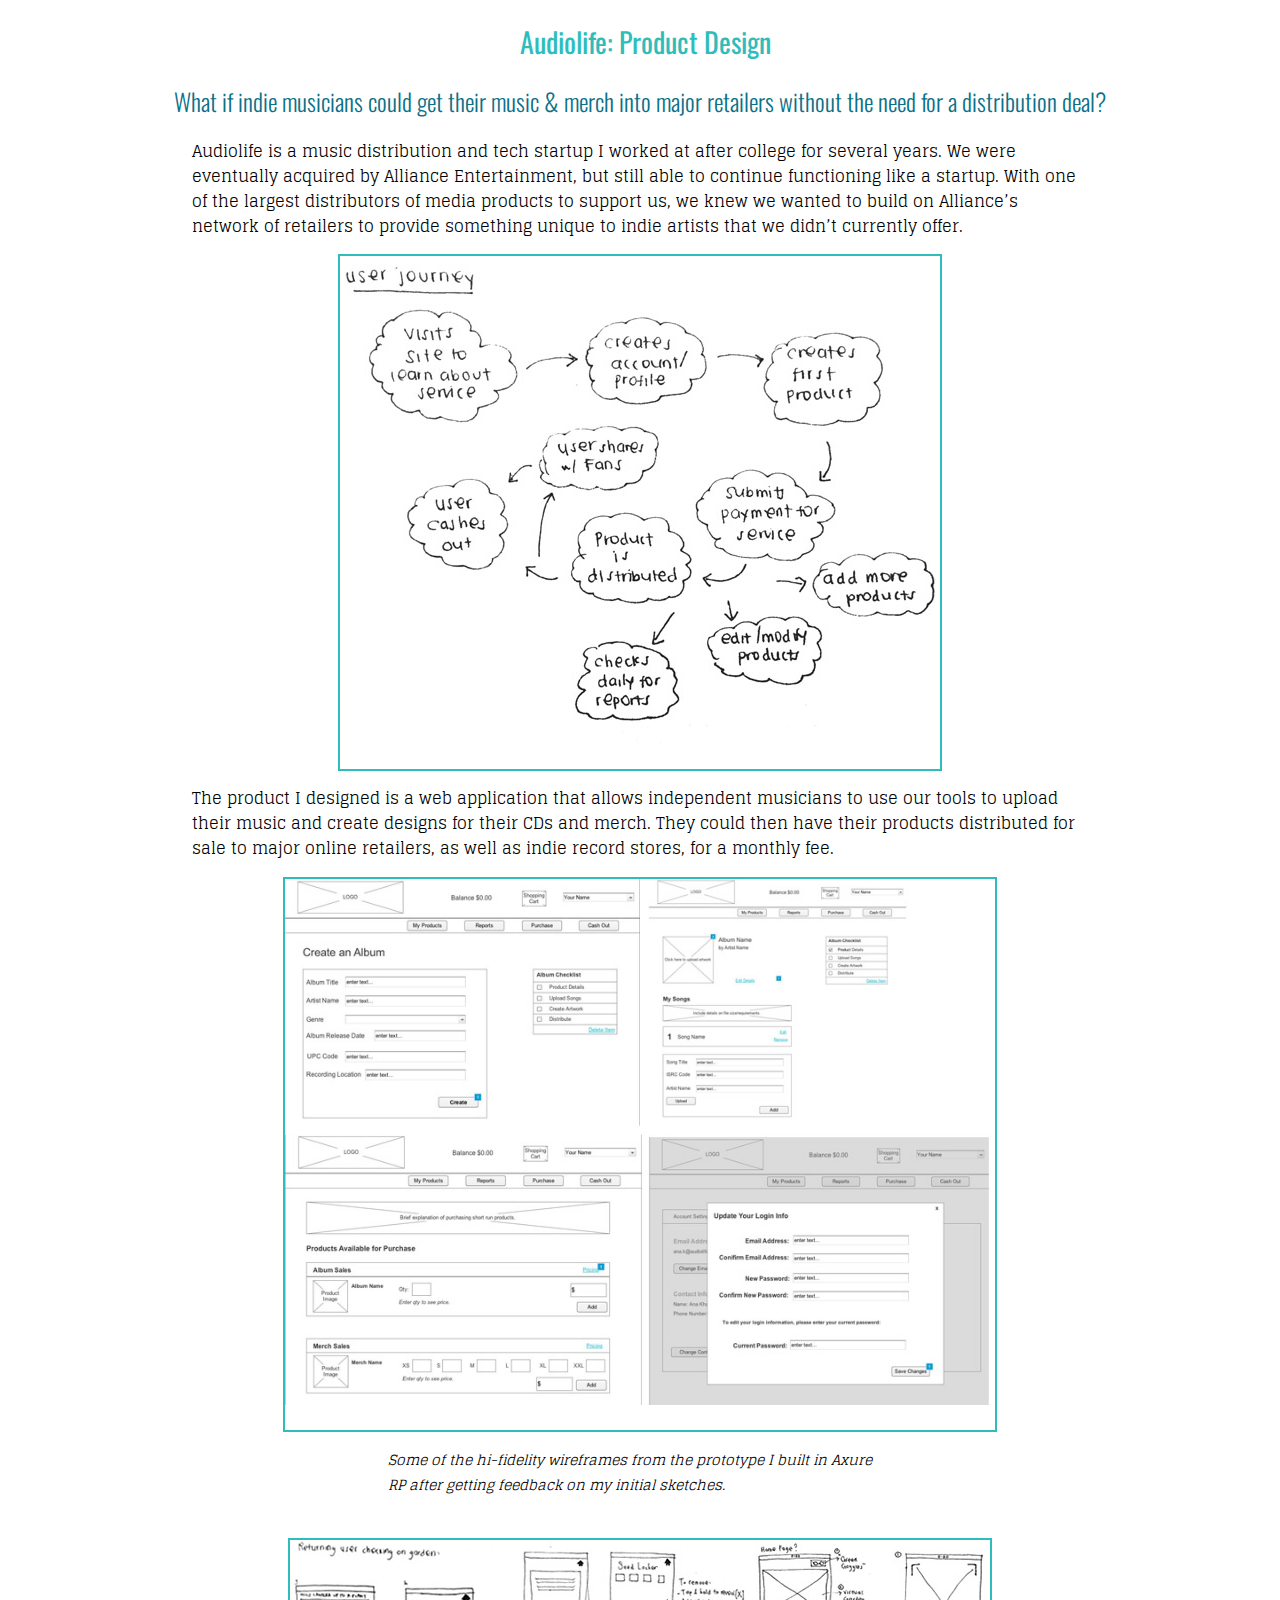
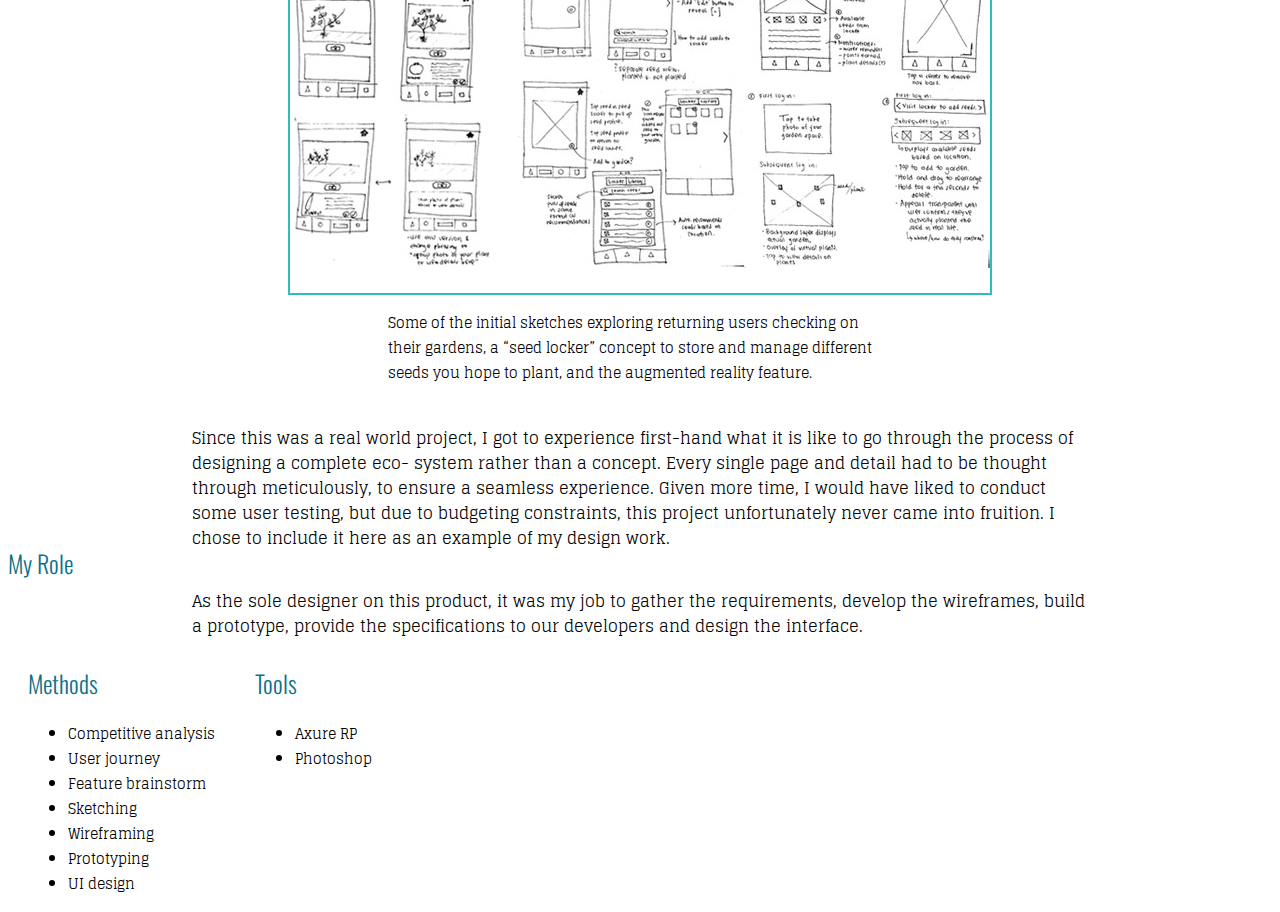
==== audiolife.html @ 749f0b62 "Adding images and html/css" ====
<!DOCTYPE html>
<!--[if lt IE 7]>      <html class="no-js lt-ie9 lt-ie8 lt-ie7"> <![endif]-->
<!--[if IE 7]>         <html class="no-js lt-ie9 lt-ie8"> <![endif]-->
<!--[if IE 8]>         <html class="no-js lt-ie9"> <![endif]-->
<!--[if gt IE 8]><!--> <html class="no-js"> <!--<![endif]-->
    <html lang="en">

    <head>
        <meta charset="utf-8">
        <meta http-equiv="X-UA-Compatible" content="IE=edge">
        <meta name="viewport" content="width=device-width, initial-scale=1">

        <link href='http://fonts.googleapis.com/css?family=Oswald:400,300' rel='stylesheet' type='text/css'>
        <link href='http://fonts.googleapis.com/css?family=Glegoo' rel='stylesheet' type='text/css'>

    
        <title>Ana Khachatrian's UX Portfolio</title>
        <meta name="description" content="A portfolio for Ana Khachatrian, a user experience designer based in Los Angeles.">

        <!-- Place favicon.ico and apple-touch-icon.png in the root directory -->

        <!-- Bootstrap -->

        <!--
        <link href="http://cdnjs.cloudflare.com/ajax/libs/twitter-bootstrap/2.3.1/css/bootstrap.css" rel="stylesheet" type="text/css" />
        -->

        <link rel="stylesheet" href="css/bootstrap-responsive.min.css">
       

        <!--
        <link rel="stylesheet" href="css/normalize.css">
        -->

        <script src="js/vendor/modernizr-2.6.2.min.js"></script>
    </head>
    <body>
        <!--[if lt IE 7]>
            <p class="browsehappy">You are using an <strong>outdated</strong> browser. Please <a href="http://browsehappy.com/">upgrade your browser</a> to improve your experience.</p>
        <![endif]-->

        <!-- Add your site or application content here -->

        <h1>Audiolife: Product Design</h1>

        <h3>What if indie musicians could get their music & merch into major retailers without the need for a distribution deal?</h3>

        <p>Audiolife is a music distribution and tech startup I worked at after college for several years. We were eventually acquired by Alliance Entertainment, but still able to continue functioning like a startup. With one of the largest distributors of media products to support us, we knew we wanted to build on Alliance’s network of retailers to provide something unique to indie artists that we didn’t currently offer.</p>

        <img src="images/audiolife/user-journey.jpg">

        <p>The product I designed is a web application that allows independent musicians to use our tools to upload their music and create designs for their CDs and merch. They could then have their products distributed for sale to major online retailers, as well as indie record stores, for a monthly fee.</p>

        <figure class="caption">
            <img src="images/audiolife/wireframes.jpg">
            <figcaption><i>Some of the hi-fidelity wireframes from the prototype I built in Axure RP after getting feedback on my initial sketches.</i></figcaption>
        </figure>


        <figure class="caption">
            <img src="images/sprout/sketches.jpg">
            <figcaption>Some of the initial sketches exploring returning users checking on their gardens, a “seed locker” concept to store and manage different seeds you hope to plant, and the augmented reality feature.</figcaption>
        </figure>

        <p>Since this was a real world project, I got to experience first-hand what it is like to go through the process of designing a complete eco- system rather than a concept. Every single page and detail had to be thought through meticulously, to ensure a seamless experience. Given more time, I would have liked to conduct some user testing, but due to budgeting constraints, this project unfortunately never came into fruition. I chose to include it here as an example of my design work.</p>

        <h4 id="role">My Role</h4>

        <p>As the sole designer on this product, it was my job to gather the requirements, develop the wireframes, build a prototype, provide the specifications to our developers and design the interface.</p>

       <div class="float_center"> 
            <div class="list">
                <h4>Methods</h4>
                    <ul>
                        <li>Competitive analysis</li>
                        <li>User journey</li>
                        <li>Feature brainstorm</li>
                        <li>Sketching</li>
                        <li>Wireframing</li>
                        <li>Prototyping</li>
                        <li>UI design</li>
                    </ul>
            </div>

            <div class="list">
                <h4>Tools</h4>
                    <ul>
                        <li>Axure RP</li>
                        <li>Photoshop</li>
                    </ul>
            </div>
        </div>
    


        <script src="//ajax.googleapis.com/ajax/libs/jquery/1.10.2/jquery.min.js"></script>
        <script>window.jQuery || document.write('<script src="js/vendor/jquery-1.10.2.min.js"><\/script>')</script>
        <script src="js/plugins.js"></script>
        <script src="js/main.js"></script>

        <!-- Google Analytics: change UA-XXXXX-X to be your site's ID. -->
        <script>
            (function(b,o,i,l,e,r){b.GoogleAnalyticsObject=l;b[l]||(b[l]=
            function(){(b[l].q=b[l].q||[]).push(arguments)});b[l].l=+new Date;
            e=o.createElement(i);r=o.getElementsByTagName(i)[0];
            e.src='//www.google-analytics.com/analytics.js';
            r.parentNode.insertBefore(e,r)}(window,document,'script','ga'));
            ga('create','UA-XXXXX-X');ga('send','pageview');
        </script>
    </body>
</html>
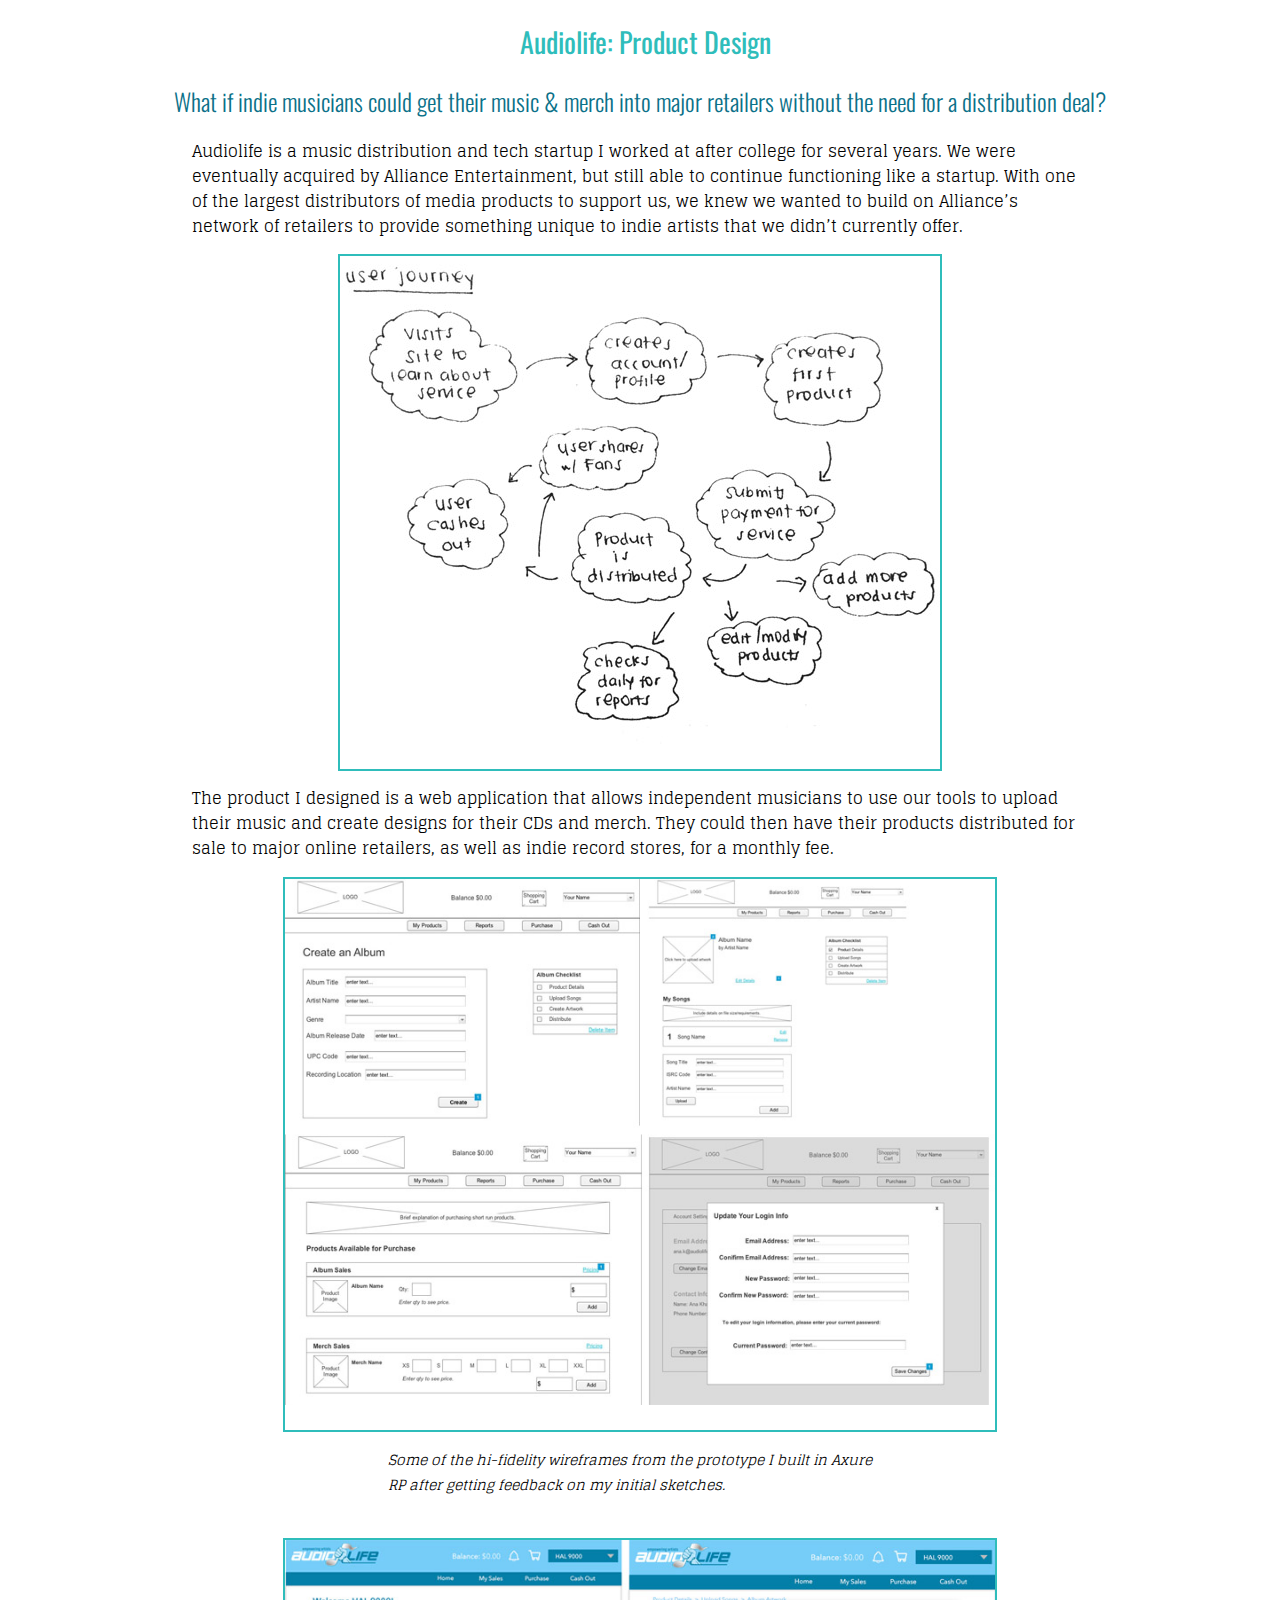
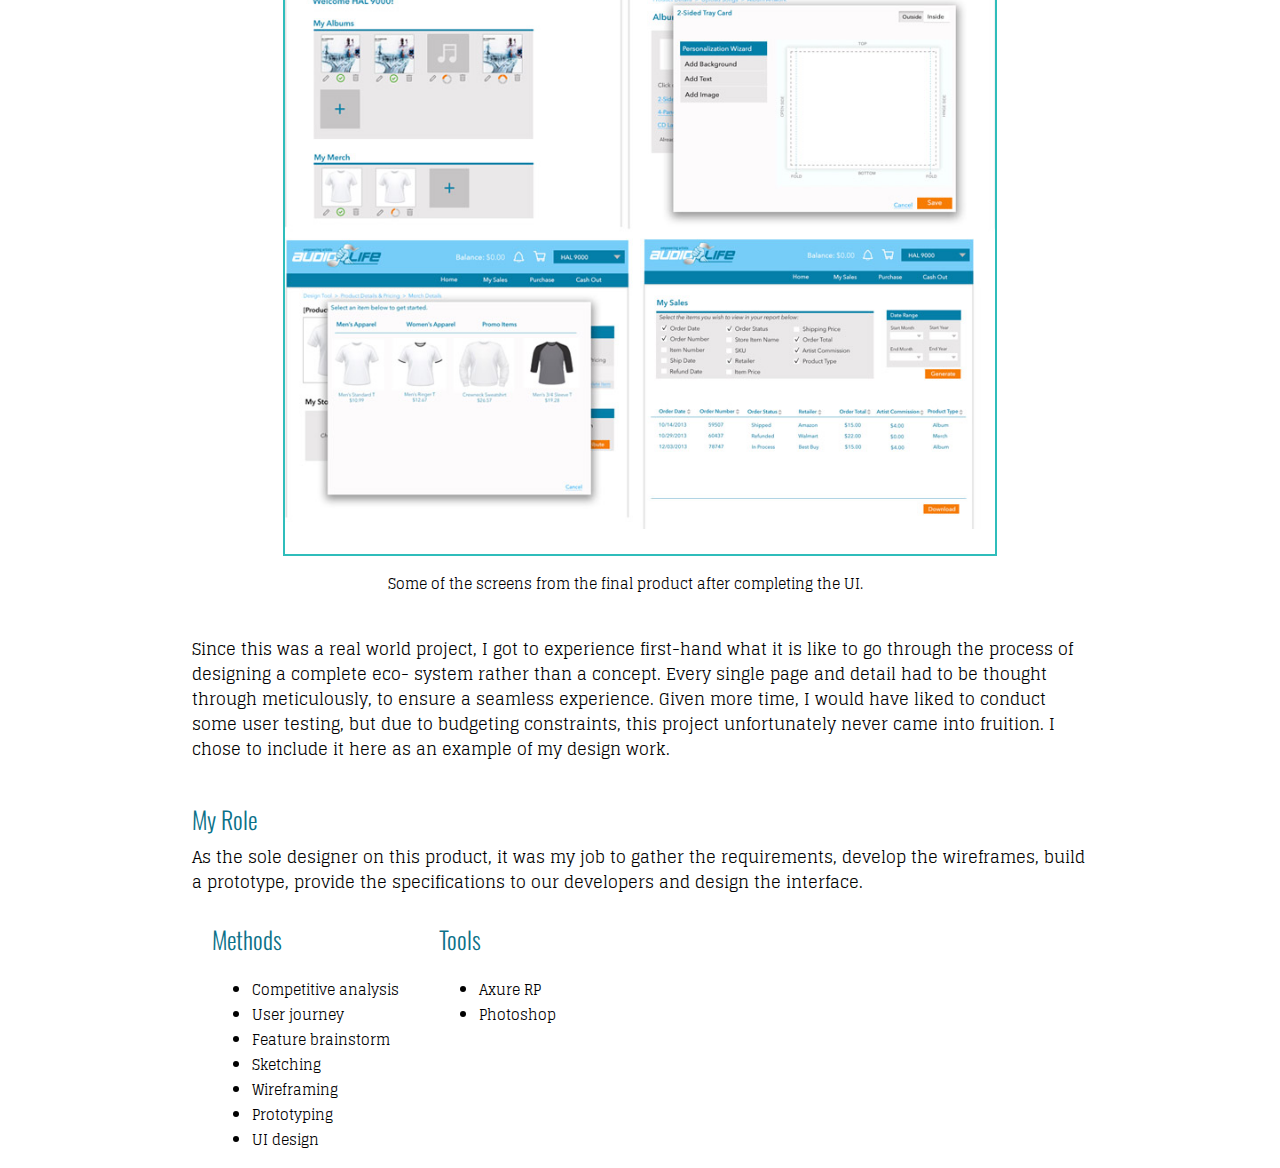
==== commit a88a005d: "Removed extraneous code" ====
--- a/audiolife.html
+++ b/audiolife.html
@@ -58,39 +58,39 @@
 
 
         <figure class="caption">
-            <img src="images/sprout/sketches.jpg">
-            <figcaption>Some of the initial sketches exploring returning users checking on their gardens, a “seed locker” concept to store and manage different seeds you hope to plant, and the augmented reality feature.</figcaption>
+            <img src="images/audiolife/interface.jpg">
+            <figcaption>Some of the screens from the final product after completing the UI.</figcaption>
         </figure>
 
         <p>Since this was a real world project, I got to experience first-hand what it is like to go through the process of designing a complete eco- system rather than a concept. Every single page and detail had to be thought through meticulously, to ensure a seamless experience. Given more time, I would have liked to conduct some user testing, but due to budgeting constraints, this project unfortunately never came into fruition. I chose to include it here as an example of my design work.</p>
 
-        <h4 id="role">My Role</h4>
+        <div id="role_container">
+            <h4 id="role">My Role</h4>
 
-        <p>As the sole designer on this product, it was my job to gather the requirements, develop the wireframes, build a prototype, provide the specifications to our developers and design the interface.</p>
+            <p>As the sole designer on this product, it was my job to gather the requirements, develop the wireframes, build a prototype, provide the specifications to our developers and design the interface.</p>
 
-       <div class="float_center"> 
-            <div class="list">
-                <h4>Methods</h4>
-                    <ul>
-                        <li>Competitive analysis</li>
-                        <li>User journey</li>
-                        <li>Feature brainstorm</li>
-                        <li>Sketching</li>
-                        <li>Wireframing</li>
-                        <li>Prototyping</li>
-                        <li>UI design</li>
-                    </ul>
+        
+                <div class="list">
+                    <h4>Methods</h4>
+                        <ul>
+                            <li>Competitive analysis</li>
+                            <li>User journey</li>
+                            <li>Feature brainstorm</li>
+                            <li>Sketching</li>
+                            <li>Wireframing</li>
+                            <li>Prototyping</li>
+                            <li>UI design</li>
+                        </ul>
+                </div>
+
+                <div class="list">
+                    <h4>Tools</h4>
+                        <ul>
+                            <li>Axure RP</li>
+                            <li>Photoshop</li>
+                        </ul>
+                </div>
             </div>
-
-            <div class="list">
-                <h4>Tools</h4>
-                    <ul>
-                        <li>Axure RP</li>
-                        <li>Photoshop</li>
-                    </ul>
-            </div>
-        </div>
-    
 
 
         <script src="//ajax.googleapis.com/ajax/libs/jquery/1.10.2/jquery.min.js"></script>
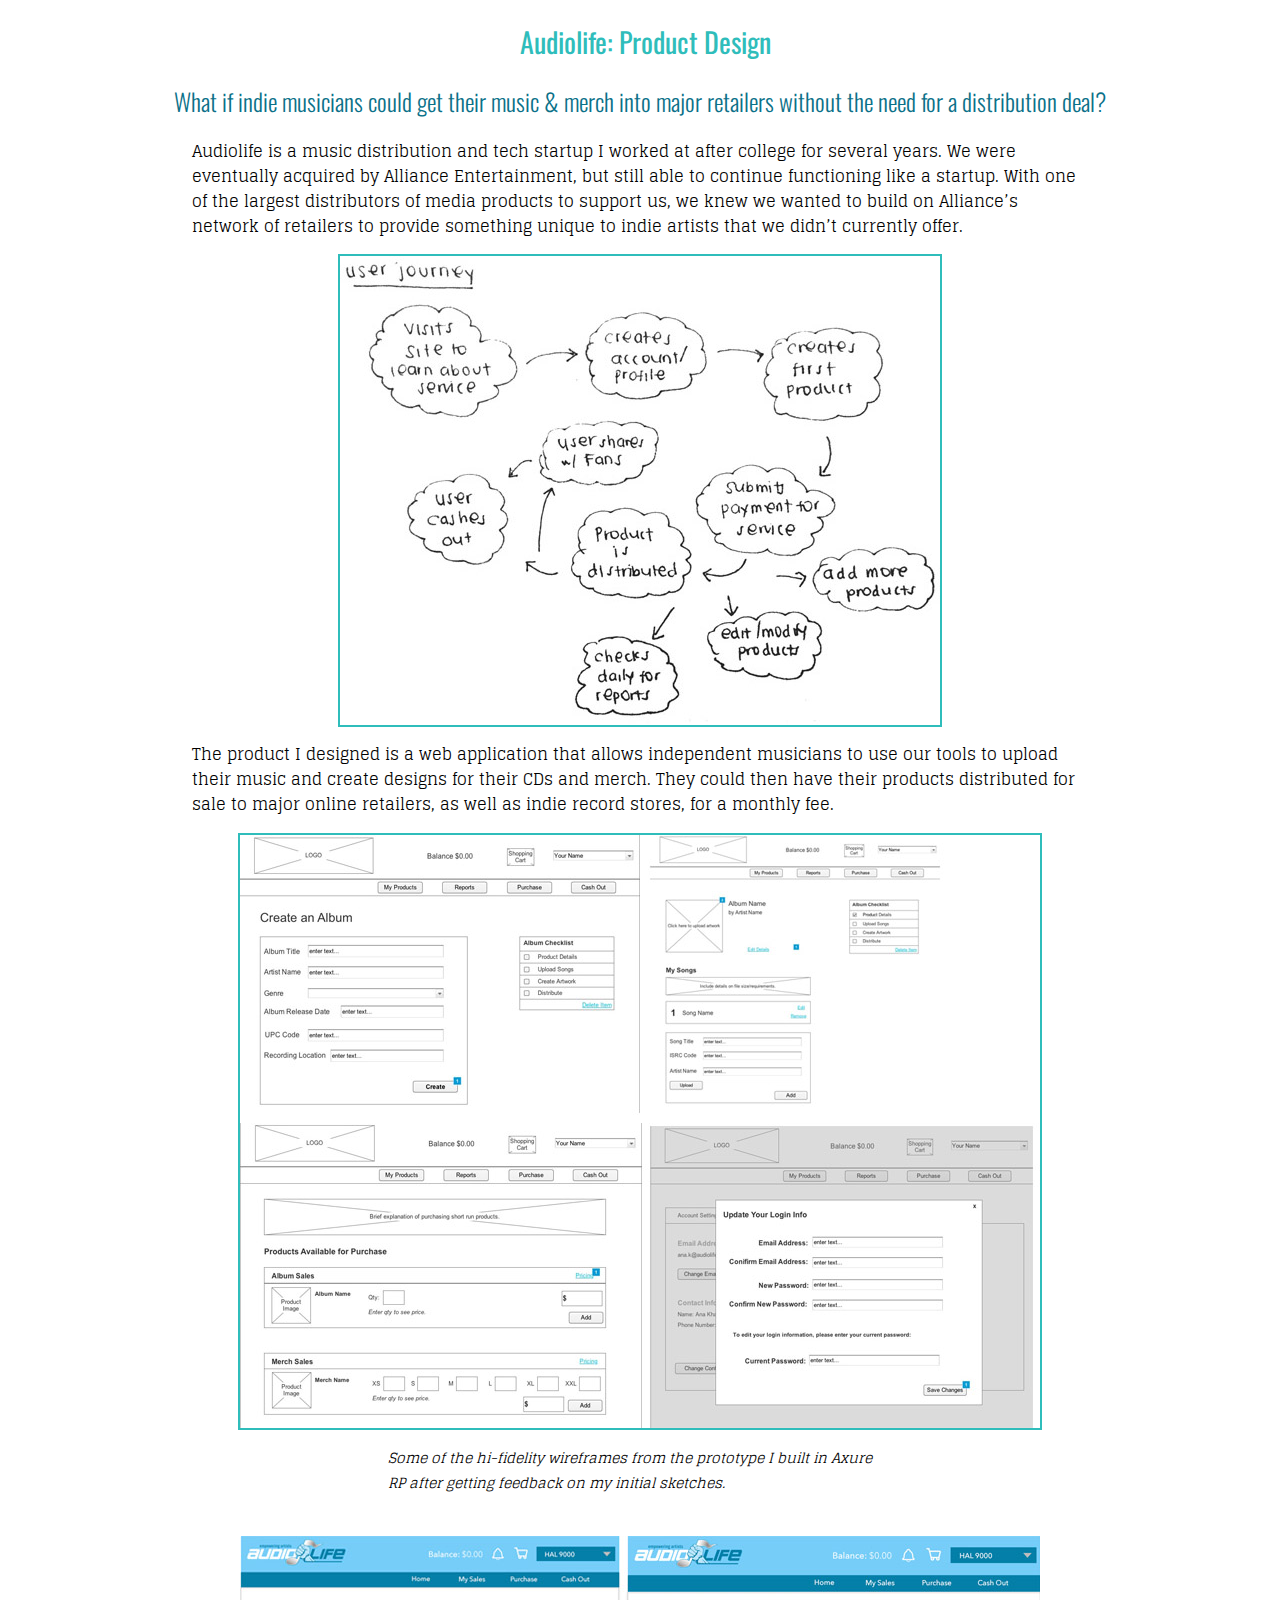
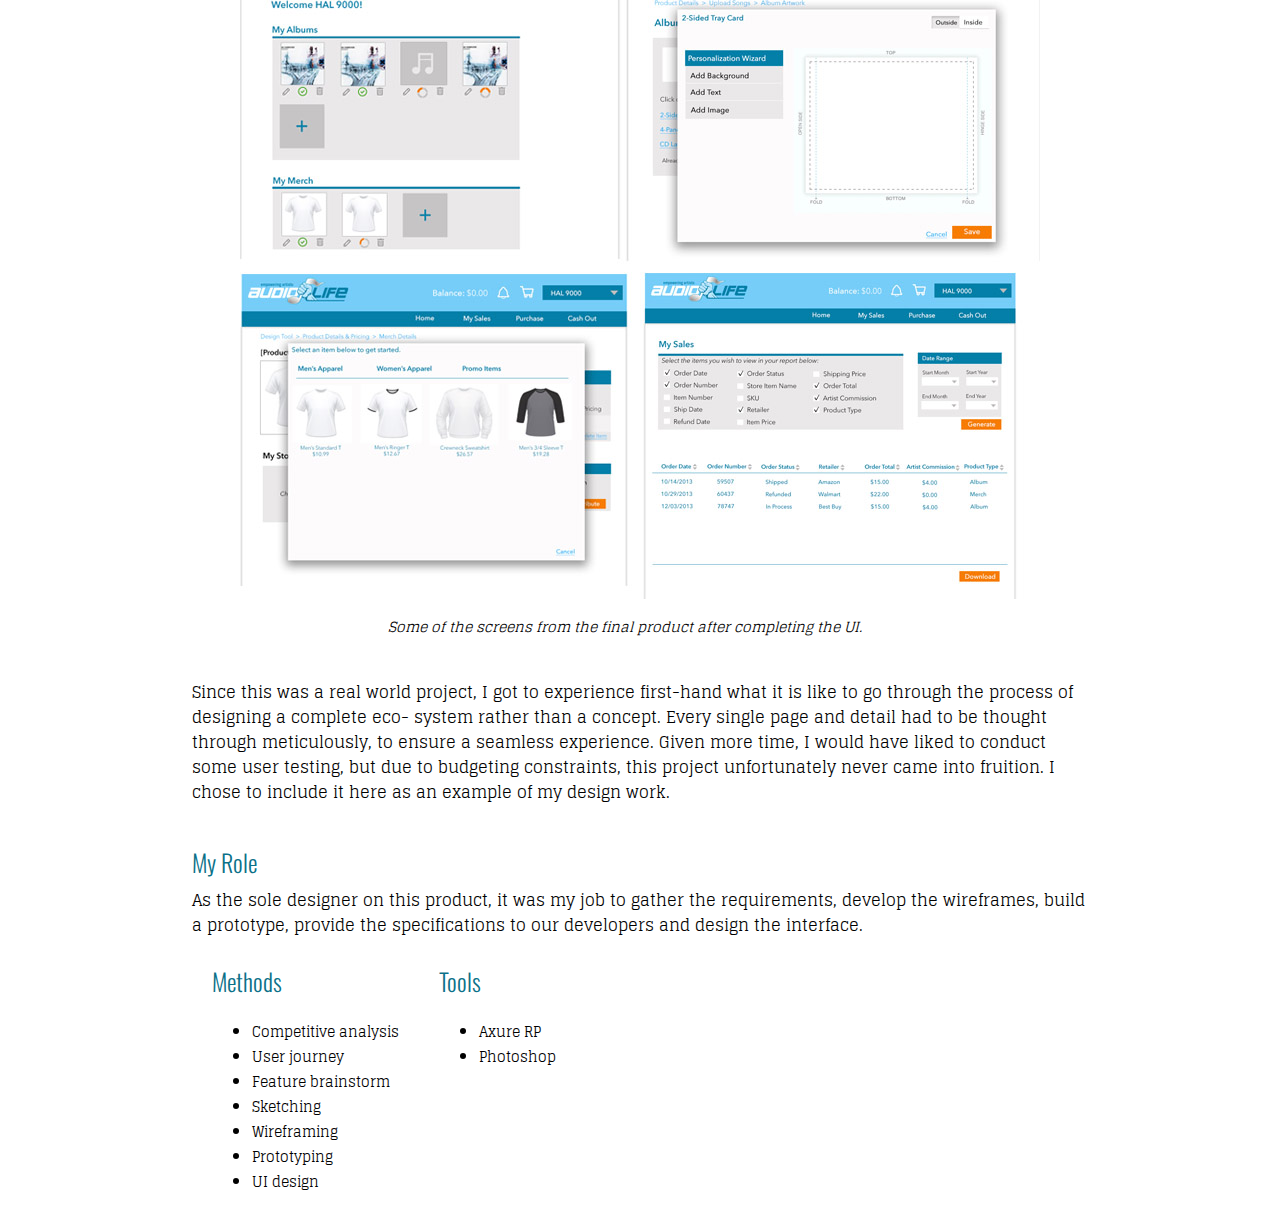
==== commit 36821857: "Projects & Home Page" ====
--- a/audiolife.html
+++ b/audiolife.html
@@ -47,19 +47,19 @@
 
         <p>Audiolife is a music distribution and tech startup I worked at after college for several years. We were eventually acquired by Alliance Entertainment, but still able to continue functioning like a startup. With one of the largest distributors of media products to support us, we knew we wanted to build on Alliance’s network of retailers to provide something unique to indie artists that we didn’t currently offer.</p>
 
-        <img src="images/audiolife/user-journey.jpg">
+        <img class="border" src="images/audiolife/user-journey.jpg">
 
         <p>The product I designed is a web application that allows independent musicians to use our tools to upload their music and create designs for their CDs and merch. They could then have their products distributed for sale to major online retailers, as well as indie record stores, for a monthly fee.</p>
 
         <figure class="caption">
-            <img src="images/audiolife/wireframes.jpg">
+            <img class="border" src="images/audiolife/wireframes.jpg">
             <figcaption><i>Some of the hi-fidelity wireframes from the prototype I built in Axure RP after getting feedback on my initial sketches.</i></figcaption>
         </figure>
 
 
         <figure class="caption">
             <img src="images/audiolife/interface.jpg">
-            <figcaption>Some of the screens from the final product after completing the UI.</figcaption>
+            <figcaption><i>Some of the screens from the final product after completing the UI.</i></figcaption>
         </figure>
 
         <p>Since this was a real world project, I got to experience first-hand what it is like to go through the process of designing a complete eco- system rather than a concept. Every single page and detail had to be thought through meticulously, to ensure a seamless experience. Given more time, I would have liked to conduct some user testing, but due to budgeting constraints, this project unfortunately never came into fruition. I chose to include it here as an example of my design work.</p>
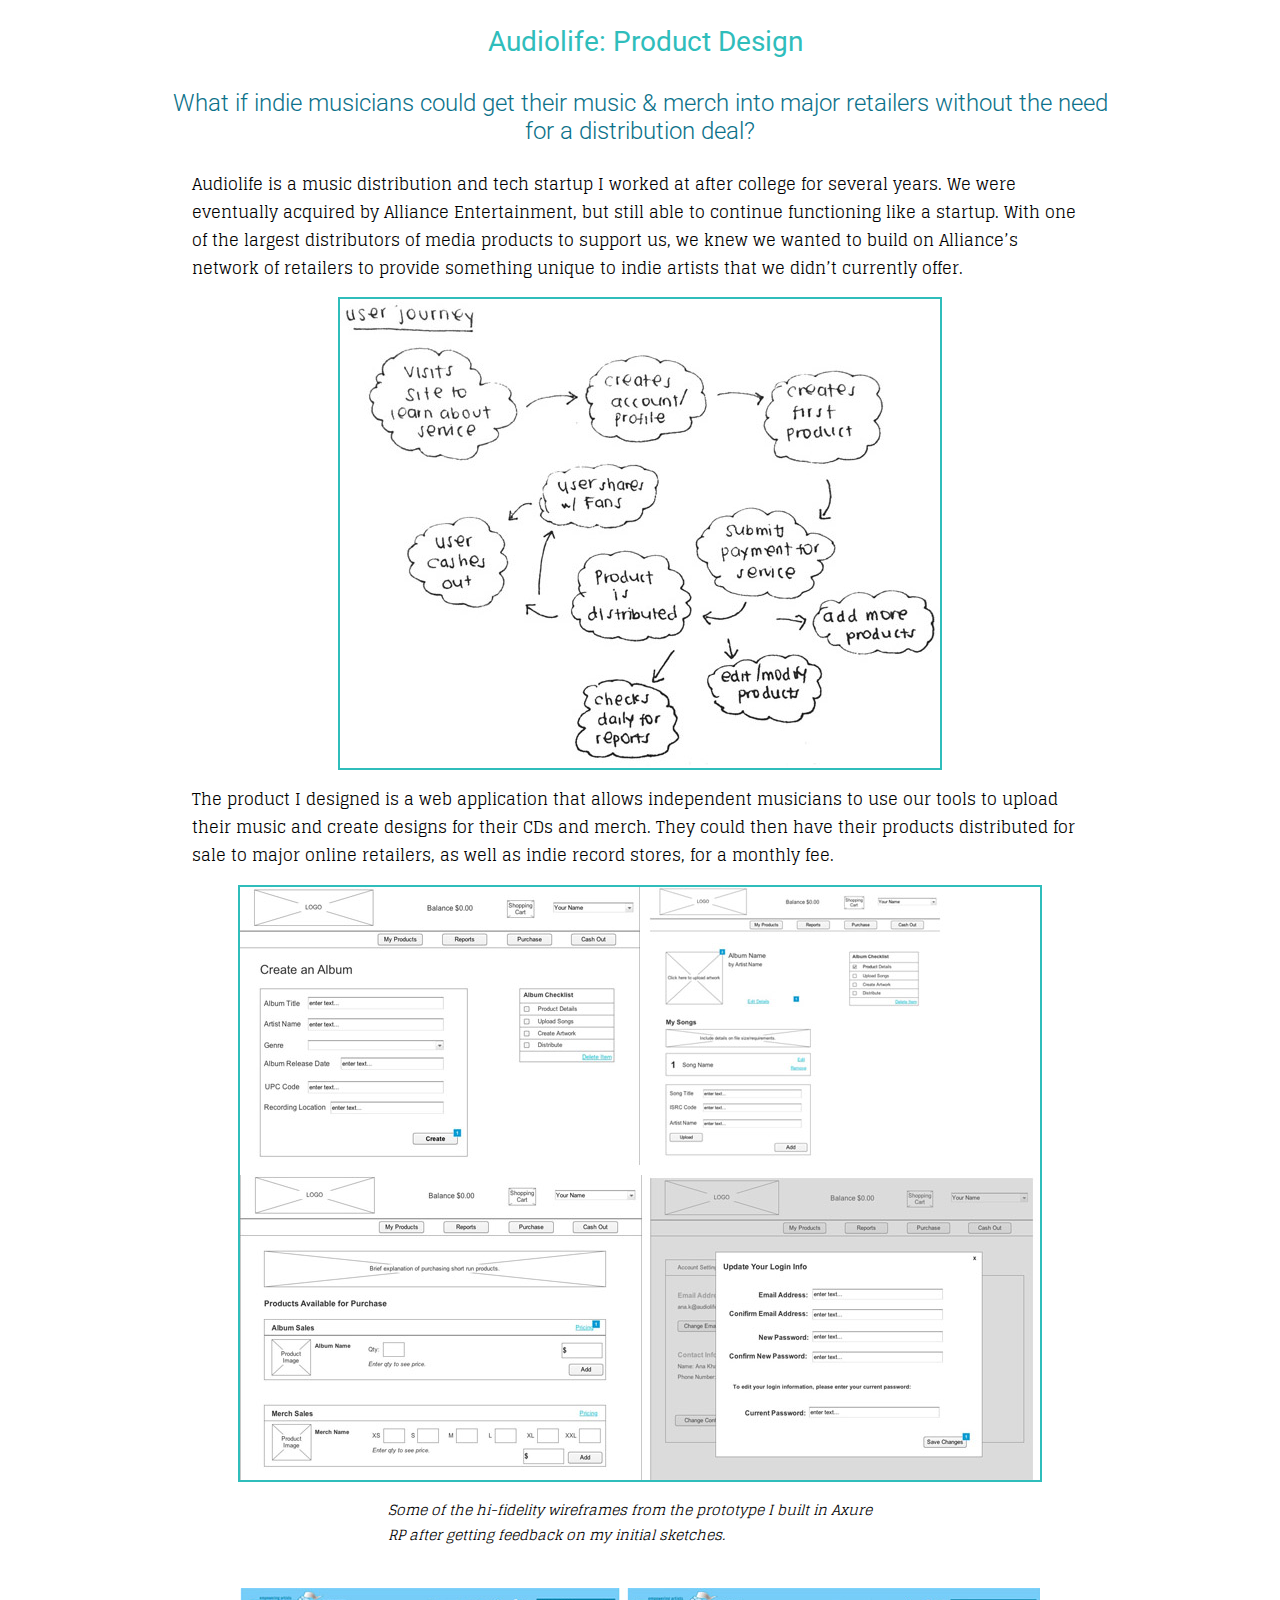
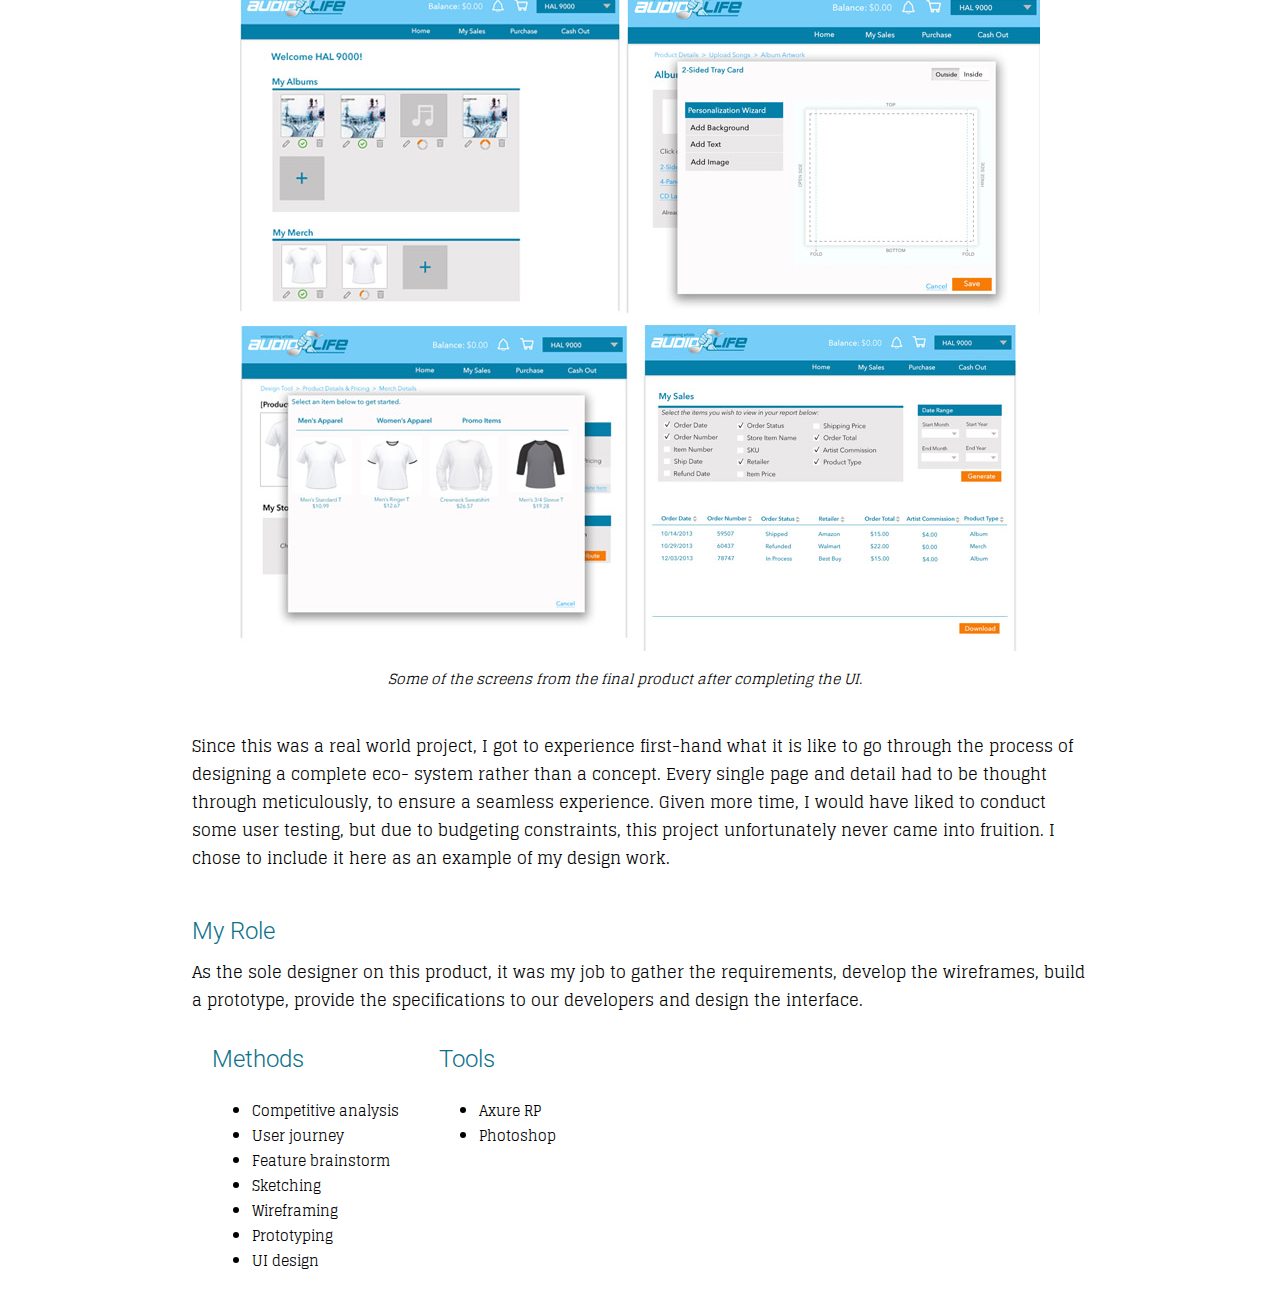
==== commit 64998c90: "Added resume and links in contact section." ====
--- a/audiolife.html
+++ b/audiolife.html
@@ -10,7 +10,9 @@
         <meta http-equiv="X-UA-Compatible" content="IE=edge">
         <meta name="viewport" content="width=device-width, initial-scale=1">
 
+        <link href='http://fonts.googleapis.com/css?family=Roboto:400,300,500' rel='stylesheet' type='text/css'>
         <link href='http://fonts.googleapis.com/css?family=Oswald:400,300' rel='stylesheet' type='text/css'>
+
         <link href='http://fonts.googleapis.com/css?family=Glegoo' rel='stylesheet' type='text/css'>
 
     
@@ -40,6 +42,7 @@
         <![endif]-->
 
         <!-- Add your site or application content here -->
+        <main class="page">
 
         <h1>Audiolife: Product Design</h1>
 
@@ -92,6 +95,8 @@
                 </div>
             </div>
 
+        </main>
+
 
         <script src="//ajax.googleapis.com/ajax/libs/jquery/1.10.2/jquery.min.js"></script>
         <script>window.jQuery || document.write('<script src="js/vendor/jquery-1.10.2.min.js"><\/script>')</script>
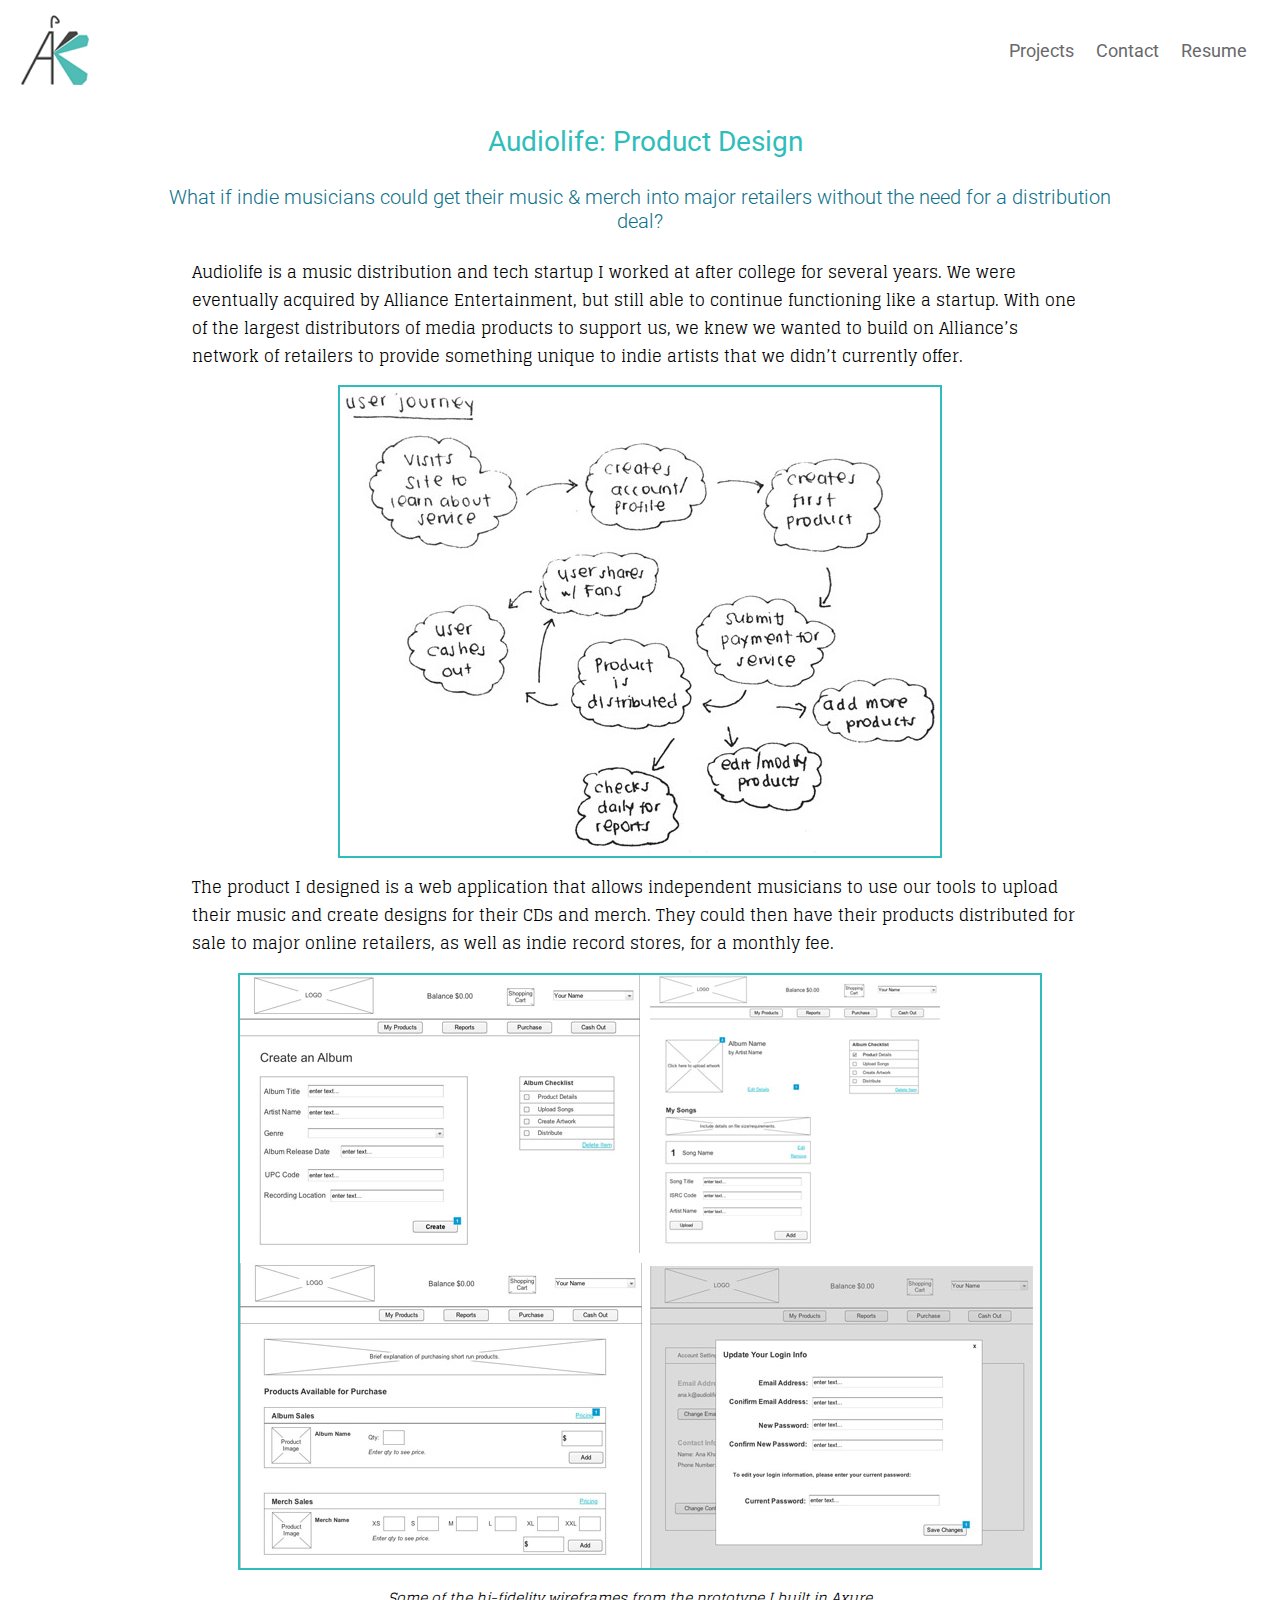
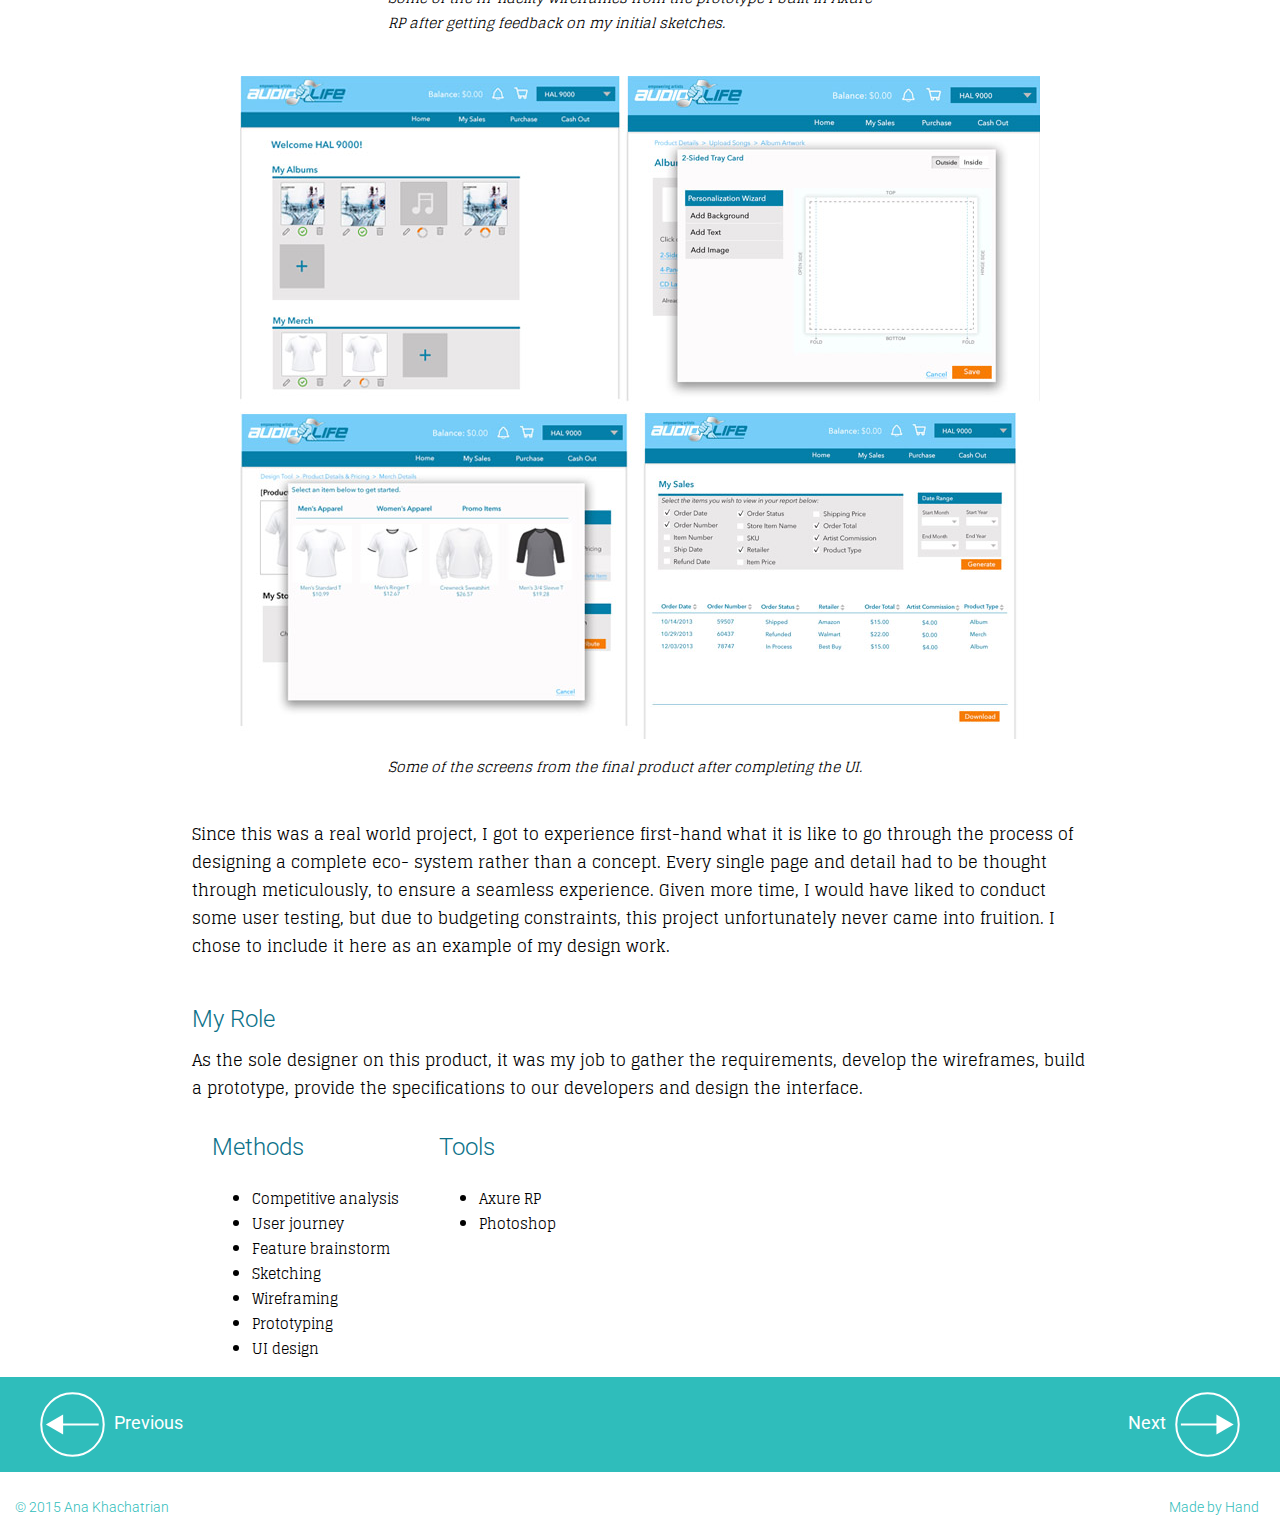
==== commit 0ab0e682: "Launch" ====
--- a/audiolife.html
+++ b/audiolife.html
@@ -11,15 +11,14 @@
         <meta name="viewport" content="width=device-width, initial-scale=1">
 
         <link href='http://fonts.googleapis.com/css?family=Roboto:400,300,500' rel='stylesheet' type='text/css'>
-        <link href='http://fonts.googleapis.com/css?family=Oswald:400,300' rel='stylesheet' type='text/css'>
-
         <link href='http://fonts.googleapis.com/css?family=Glegoo' rel='stylesheet' type='text/css'>
 
     
-        <title>Ana Khachatrian's UX Portfolio</title>
-        <meta name="description" content="A portfolio for Ana Khachatrian, a user experience designer based in Los Angeles.">
+        <title>Audiolife: Product Design</title>
+        <meta name="description" content="Product design walkthrough for a web-based tool that allows indie musicians to sell their music and merchandise through major online retailers.">
 
         <!-- Place favicon.ico and apple-touch-icon.png in the root directory -->
+        <link rel="icon" type="image/png" href="favicon.ico">
 
         <!-- Bootstrap -->
 
@@ -42,60 +41,101 @@
         <![endif]-->
 
         <!-- Add your site or application content here -->
+
+        <header> 
+                <div class="nav-bar"> 
+                  
+                    <a href="index.html"><img id="logo" src="images/logo.jpg"></a>
+
+                    <nav>
+                            <ul>
+                                <li><a href="index.html#projects">Projects</a></li>
+                                <li><a href="index.html#contact">Contact</a></li>
+                                <li><a href="resume.pdf">Resume</a></li>
+                            </ul>
+                    </nav>
+
+                </div>
+        </header>
+
         <main class="page">
 
-        <h1>Audiolife: Product Design</h1>
+            <h1>Audiolife: Product Design</h1>
 
-        <h3>What if indie musicians could get their music & merch into major retailers without the need for a distribution deal?</h3>
+            <h3>What if indie musicians could get their music & merch into major retailers without the need for a distribution deal?</h3>
 
-        <p>Audiolife is a music distribution and tech startup I worked at after college for several years. We were eventually acquired by Alliance Entertainment, but still able to continue functioning like a startup. With one of the largest distributors of media products to support us, we knew we wanted to build on Alliance’s network of retailers to provide something unique to indie artists that we didn’t currently offer.</p>
+            <p>Audiolife is a music distribution and tech startup I worked at after college for several years. We were eventually acquired by Alliance Entertainment, but still able to continue functioning like a startup. With one of the largest distributors of media products to support us, we knew we wanted to build on Alliance’s network of retailers to provide something unique to indie artists that we didn’t currently offer.</p>
 
-        <img class="border" src="images/audiolife/user-journey.jpg">
+            <img class="border" src="images/audiolife/user-journey.jpg">
 
-        <p>The product I designed is a web application that allows independent musicians to use our tools to upload their music and create designs for their CDs and merch. They could then have their products distributed for sale to major online retailers, as well as indie record stores, for a monthly fee.</p>
+            <p>The product I designed is a web application that allows independent musicians to use our tools to upload their music and create designs for their CDs and merch. They could then have their products distributed for sale to major online retailers, as well as indie record stores, for a monthly fee.</p>
 
-        <figure class="caption">
-            <img class="border" src="images/audiolife/wireframes.jpg">
-            <figcaption><i>Some of the hi-fidelity wireframes from the prototype I built in Axure RP after getting feedback on my initial sketches.</i></figcaption>
-        </figure>
+            <figure class="caption">
+                <img class="border" src="images/audiolife/wireframes.jpg">
+                <figcaption><i>Some of the hi-fidelity wireframes from the prototype I built in Axure RP after getting feedback on my initial sketches.</i></figcaption>
+            </figure>
 
 
-        <figure class="caption">
-            <img src="images/audiolife/interface.jpg">
-            <figcaption><i>Some of the screens from the final product after completing the UI.</i></figcaption>
-        </figure>
+            <figure class="caption">
+                <img src="images/audiolife/interface.jpg">
+                <figcaption><i>Some of the screens from the final product after completing the UI.</i></figcaption>
+            </figure>
 
-        <p>Since this was a real world project, I got to experience first-hand what it is like to go through the process of designing a complete eco- system rather than a concept. Every single page and detail had to be thought through meticulously, to ensure a seamless experience. Given more time, I would have liked to conduct some user testing, but due to budgeting constraints, this project unfortunately never came into fruition. I chose to include it here as an example of my design work.</p>
+            <p>Since this was a real world project, I got to experience first-hand what it is like to go through the process of designing a complete eco- system rather than a concept. Every single page and detail had to be thought through meticulously, to ensure a seamless experience. Given more time, I would have liked to conduct some user testing, but due to budgeting constraints, this project unfortunately never came into fruition. I chose to include it here as an example of my design work.</p>
 
-        <div id="role_container">
-            <h4 id="role">My Role</h4>
+            <div id="role_container">
+                <h4 id="role">My Role</h4>
 
-            <p>As the sole designer on this product, it was my job to gather the requirements, develop the wireframes, build a prototype, provide the specifications to our developers and design the interface.</p>
+                <p>As the sole designer on this product, it was my job to gather the requirements, develop the wireframes, build a prototype, provide the specifications to our developers and design the interface.</p>
 
-        
-                <div class="list">
-                    <h4>Methods</h4>
-                        <ul>
-                            <li>Competitive analysis</li>
-                            <li>User journey</li>
-                            <li>Feature brainstorm</li>
-                            <li>Sketching</li>
-                            <li>Wireframing</li>
-                            <li>Prototyping</li>
-                            <li>UI design</li>
-                        </ul>
+            
+                    <div class="list">
+                        <h4>Methods</h4>
+                            <ul>
+                                <li>Competitive analysis</li>
+                                <li>User journey</li>
+                                <li>Feature brainstorm</li>
+                                <li>Sketching</li>
+                                <li>Wireframing</li>
+                                <li>Prototyping</li>
+                                <li>UI design</li>
+                            </ul>
+                    </div>
+
+                    <div class="list">
+                        <h4>Tools</h4>
+                            <ul>
+                                <li>Axure RP</li>
+                                <li>Photoshop</li>
+                            </ul>
+                    </div>
                 </div>
 
-                <div class="list">
-                    <h4>Tools</h4>
-                        <ul>
-                            <li>Axure RP</li>
-                            <li>Photoshop</li>
-                        </ul>
-                </div>
-            </div>
+        </main>
 
-        </main>
+        <div class="project-nav">
+
+            <div class="previous">
+                <a class="previous-link" href="sprout.html">
+                    <span id="pre-arrow"><img src="images/previous.svg" alt=""></span>
+                    <span id="pre-label">Previous<span>
+                 </a>         
+            </div>  
+           
+            <div class="next">
+                <a class="next-link" href="echo.html">
+                    <span id="next-label">Next</span>
+                    <span id="next-arrow"><img src="images/next.svg" alt=""></span>
+                </a>
+            </div>  
+
+        </div> 
+
+
+        <footer class="footer">
+                <p class="copyright">© 2015 Ana Khachatrian</p>
+                <p class="made">Made by Hand</p>
+        </footer>
 
 
         <script src="//ajax.googleapis.com/ajax/libs/jquery/1.10.2/jquery.min.js"></script>
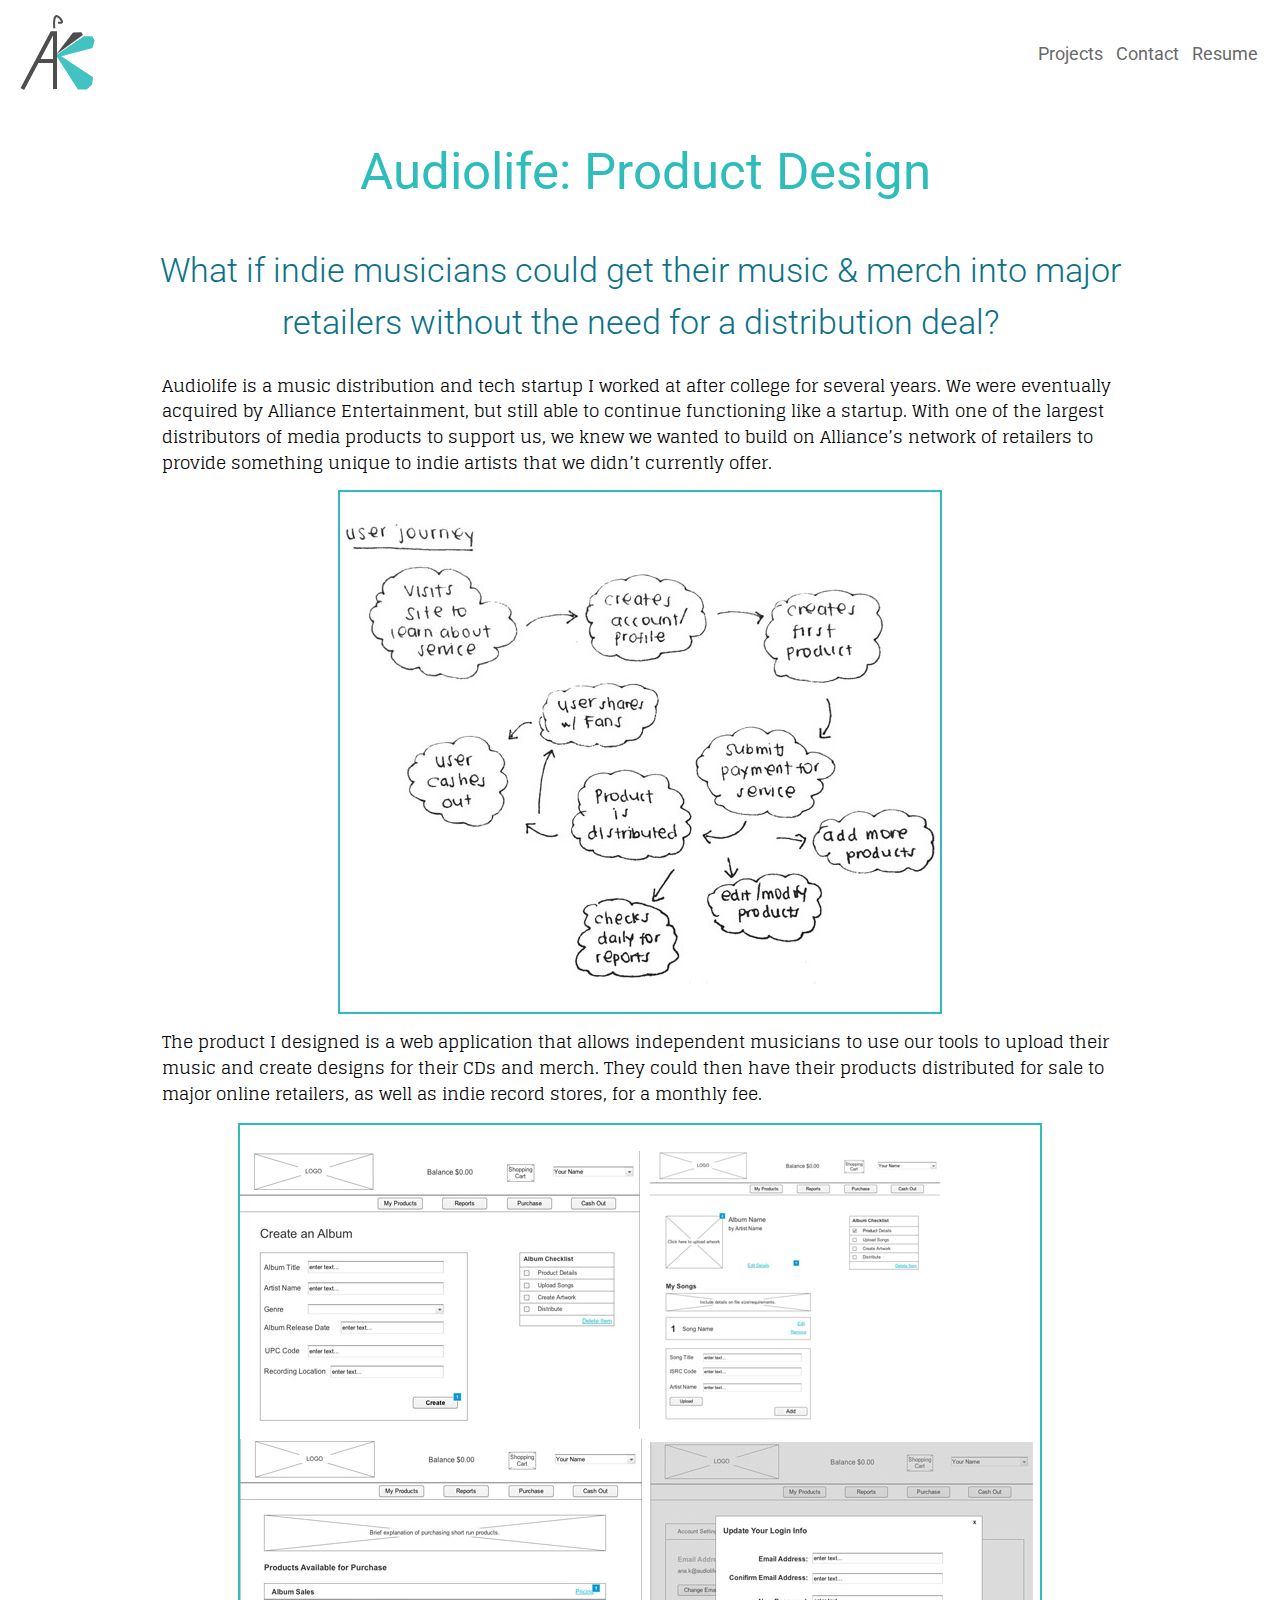
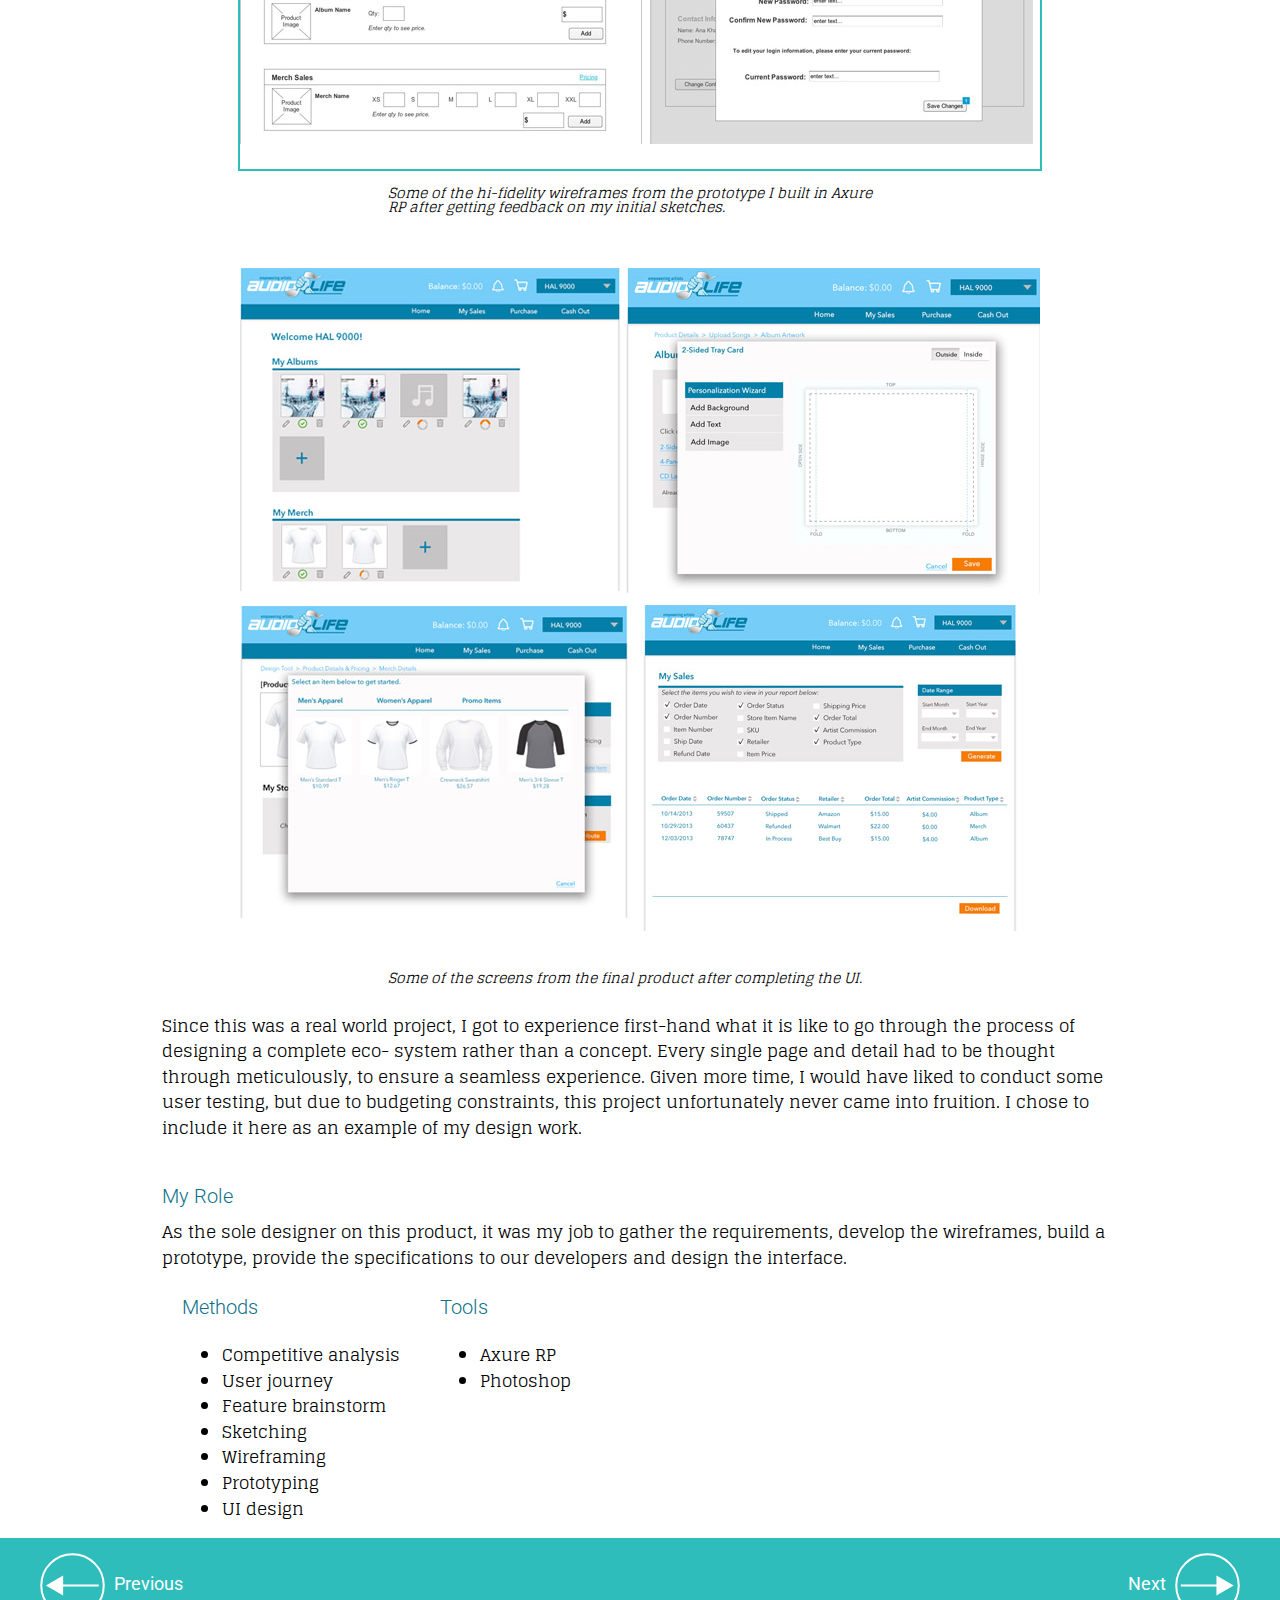
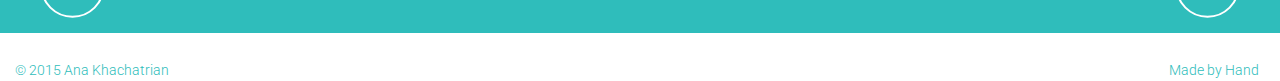
==== commit 5b07c074: "Fluid layout" ====
--- a/audiolife.html
+++ b/audiolife.html
@@ -18,22 +18,18 @@
         <meta name="description" content="Product design walkthrough for a web-based tool that allows indie musicians to sell their music and merchandise through major online retailers.">
 
         <!-- Place favicon.ico and apple-touch-icon.png in the root directory -->
-        <link rel="icon" type="image/png" href="favicon.ico">
+        <link rel="icon" type="image/png" href="portfolio/favicon.ico">
 
-        <!-- Bootstrap -->
 
-        <!--
-        <link href="http://cdnjs.cloudflare.com/ajax/libs/twitter-bootstrap/2.3.1/css/bootstrap.css" rel="stylesheet" type="text/css" />
-        -->
+        <link rel="stylesheet" href="css/style.css">
 
-        <link rel="stylesheet" href="css/bootstrap-responsive.min.css">
+         <!-- Normalize hide address bar for iOS and Android -->
+        <script src="./js/hideaddressbar.js"></script>
+
+        <!-- Media query support for IE8 and under -->
+        <script src=".js/respond.min.js"></script>
        
 
-        <!--
-        <link rel="stylesheet" href="css/normalize.css">
-        -->
-
-        <script src="js/vendor/modernizr-2.6.2.min.js"></script>
     </head>
     <body>
         <!--[if lt IE 7]>
@@ -45,7 +41,7 @@
         <header> 
                 <div class="nav-bar"> 
                   
-                    <a href="index.html"><img id="logo" src="images/logo.jpg"></a>
+                    <a href="index.html"><img id="logo" src="images/logo.svg"></a>
 
                     <nav>
                             <ul>
@@ -137,20 +133,5 @@
                 <p class="made">Made by Hand</p>
         </footer>
 
-
-        <script src="//ajax.googleapis.com/ajax/libs/jquery/1.10.2/jquery.min.js"></script>
-        <script>window.jQuery || document.write('<script src="js/vendor/jquery-1.10.2.min.js"><\/script>')</script>
-        <script src="js/plugins.js"></script>
-        <script src="js/main.js"></script>
-
-        <!-- Google Analytics: change UA-XXXXX-X to be your site's ID. -->
-        <script>
-            (function(b,o,i,l,e,r){b.GoogleAnalyticsObject=l;b[l]||(b[l]=
-            function(){(b[l].q=b[l].q||[]).push(arguments)});b[l].l=+new Date;
-            e=o.createElement(i);r=o.getElementsByTagName(i)[0];
-            e.src='//www.google-analytics.com/analytics.js';
-            r.parentNode.insertBefore(e,r)}(window,document,'script','ga'));
-            ga('create','UA-XXXXX-X');ga('send','pageview');
-        </script>
     </body>
 </html>
--- a/css/style.css
+++ b/css/style.css
@@ -0,0 +1,511 @@
+/*Set HTML5 tags to be block-level instead of inline since they are unknown in IE*/
+
+header, section, footer {
+	display: block;
+}
+
+/*Create consistency across browsers for the type*/
+
+html {
+	font-size: 100%;
+	line-height: 1;
+	-moz-text-size-adjust: 100%;
+	-ms-text-size-adjust: 100%;
+	-webkit-text-size-adjust: 100%;
+}
+
+/* ==========================================================================
+   PROJECT PAGE STYLES
+   ========================================================================== */
+
+
+.page {
+	/*max-width: 960px;*/
+max-width: 80%;
+	margin: 0 auto;
+	padding-top: 100px;
+}
+
+
+h1 {
+   font-size: 3em;
+   line-height: 1.5em;
+   font-family: 'Roboto', Avenir, Helvetica, sans-serif;
+   font-weight: 400;
+   font-style: normal;
+   color: rgba(47, 189, 187, 1);
+   text-align: center;
+   padding-left: 10px;
+}
+
+h3 {
+   margin-bottom: 25px;
+   font-weight: 300;
+   font-style: normal;
+   font-size: 2em;
+   line-height: 1.5em;
+   /*max-width: 32em;*/
+   font-family: 'Roboto', Avenir, Helvetica, sans-serif;
+   color: rgba(11, 113, 137, 1);
+   text-align: center;
+}
+
+#role {
+	/*max-width: 56em;*/
+    margin: 0 auto;
+}
+
+h4 {
+   margin-bottom: 25px;
+   font-weight: 300;
+   font-style: normal;
+   font-size: 20px;
+   font-family: 'Roboto', Avenir, Helvetica, sans-serif;
+   color: rgba(11, 113, 137, 1);
+}
+
+
+p {
+   font-size: 1em; /* 16px/16px = 1em */
+   line-height: 1.5em; /* 24px/16px = 1.5em */
+   font-family: 'Glegoo', Georgia, serif;
+   font-weight: 400;
+   font-style: normal;
+   max-width: 56em;
+   margin: 0 auto;
+   margin-top: .8em;
+}
+
+figcaption {
+   font-size: 14px;
+   font-family: 'Glegoo', Georgia, serif;
+   font-weight: 400;
+   padding-bottom: 0.75em;
+   max-width: 36em;
+   margin: 0 auto;
+}
+
+li {
+   font-size: 1em;
+   line-height: 1.5em;
+   font-family: 'Glegoo', Georgia, serif;
+   font-weight: 400;
+   font-style: normal;
+}
+
+img {
+  max-width: 100%;
+  margin: 15px auto;
+  display: block;
+  padding: 1.5em 0;
+}
+
+.border {
+  border-width: 2px;
+  border-style: solid;
+  color: rgba(47, 189, 187, 1);
+}
+
+div#role_container {
+  display: block;
+  max-width: 56em;
+  margin: 0 auto;
+  margin-top: 45px	
+}
+
+.list {
+	position: relative;
+	float: left;
+	padding: 0px 20px;
+	margin: 0 auto;
+}
+
+.video {
+	position: relative;
+	padding-bottom: 56.25%;
+	margin-bottom: 50px;
+	padding-top: 25px;
+	height: 0;
+}
+
+iframe {
+	position: absolute;
+	top: 0;
+	left: 0;
+	height: 100%;
+	width: 100%;
+	padding-top: 20px;
+	display: block;
+	margin: 0 auto;
+}
+
+.project-nav {
+	background-color: #2FBDBB;
+	width: 100%;
+	clear: both;
+	position: relative;
+	display: table;
+}
+
+
+.previous, .next {
+	display: table-cell;
+}
+
+.next {
+	text-align: right;
+	padding-right: 40px;
+	right: 0;
+}
+
+.previous {
+	padding-left: 40px; 
+}
+
+.previous-link {
+	text-decoration: none;
+}
+
+.next-link {
+	text-decoration: none;
+}
+
+#pre-label {
+	display: inline;
+	top: .25em;
+	color: white;
+	font-family: 'Roboto', Avenir, Helvetica, sans-serif;
+	font-weight: 400;
+    font-style: normal;
+    font-size: 18px;
+    padding-left: 5px;
+}
+
+#next-label {
+	display: inline;
+    top: .25em;
+	text-align: right;
+	color: white;
+	font-family: 'Roboto', Avenir, Helvetica, sans-serif;
+	font-weight: 400;
+    font-style: normal;
+    font-size: 18px;
+    padding-right: 5px;
+}
+
+.previous img {
+	vertical-align: middle;
+	display: inline-block;
+	padding: 0;
+}
+
+.next img {
+	vertical-align: middle;
+	display: inline-block;
+	padding: 0;
+}
+
+/* ==========================================================================
+   HOME PAGE STYLES
+   ========================================================================== */
+
+body {
+	margin: 0;
+}
+
+.homepage {
+	margin: 0 auto;
+	max-width: 90%;
+}
+
+.nav-bar {
+	position: fixed;
+	z-index: 99;
+	width: 100%;
+	top: 0;	
+	background-color: white;
+	opacity: 0.9;
+	line-height: 1em;
+}
+
+/*Logo*/
+#logo {
+	float: left;
+	position: absolute;
+	padding-left: 20px;
+	padding-top: 0;
+}
+
+
+nav ul {
+	right: 0;
+	text-align: right;
+	padding-right: 1em;
+}
+
+nav li {
+	display: inline-block;
+	font-family: 'Roboto', Avenir, Helvetica, sans-serif;
+	font-weight: 400;
+    font-style: normal;
+    font-size: 18px;
+    padding: .25em;
+    margin-top: 1em;
+}
+
+/* unvisited link */
+nav li a:link {
+    color: #58585B;
+    text-decoration: none;
+}
+
+/* visited link */
+nav li a:visited {
+    color: #561F37;
+}
+
+/* mouse over link */
+nav li a:hover {
+    color: #2FBDBB;
+}
+
+/* selected link */
+nav li a:active {
+    color: #3E8989;
+}
+
+
+#about {
+	margin: 0 auto;
+	/*width: 90%;*/
+	clear: both;
+	margin-top: 150px;
+}
+
+#headshot {
+	float: left;
+width: 34%;
+}
+
+#headshot img {
+	max-width: 100%;
+}
+
+#bio p {
+	font-weight: 300;
+   font-style: light;
+   font-size: 1.625em; /* 26px / 16px = 1.625em */
+   line-height: 1.5em;
+   font-family: 'Roboto', Avenir, Helvetica, sans-serif;
+   color: #58585B;
+   /*max-width: 28em;*/
+width: 60%;
+   padding-top: 60px;
+   margin-left: 10px;
+   float: left;
+}
+
+/*Entire projects section*/
+#projects {
+	margin: 0 auto;
+	/*width: 90%;*/
+	padding-top: 70px;
+	padding-bottom: 70px;
+	clear: both;
+} 
+
+/*Individual project*/
+.projects {
+	display: inline-block;
+	/*max-width: 400px;*/
+width: 33%;
+	vertical-align: top;	
+}
+
+.projects img {
+	padding: 10px;
+	border: solid 2px #2FBDBB;
+	max-width: 100%;
+	display: block;
+
+-webkit-box-sizing: border-box; /* Android ≤ 2.3, iOS ≤ 4 */
+     -moz-box-sizing: border-box; /* Firefox ≤ 28 */
+          box-sizing: border-box; /* Chrome, Firefox 29+, IE 8+, Opera, Safari 5.1 */
+}
+
+.overlay {
+	position: relative;
+}
+
+.what-if {
+	background-color: rgba(47, 189, 187, 0.9);
+	font-family: 'Roboto', Avenir, Helvetica, sans-serif;
+	font-weight: 400;
+    font-size: 1.15em;
+    color: white;
+    bottom: 0;
+    left: 0;
+    margin: 0;
+    opacity: 0;
+    padding: 20px;
+    position: absolute;
+    right: 0;
+    top: 0;
+    z-index: 5;
+}
+
+.what-if:hover {
+	opacity: 0.9;
+}
+
+h2 {
+	font-family: 'Roboto', Avenir, Helvetica, sans-serif;
+	font-weight: 400;
+    font-size: 1em;
+    line-height: 1.5em;
+    color: #58585B;
+}
+
+#contact {
+	width: 100%;
+	position: relative;
+	background-color: #2FBDBB;
+}
+
+.contact-list {
+  max-width: 600px;
+  margin: 0 auto;
+}
+
+.contact-buttons {
+	/*margin: 0 auto;
+	width: -webkit-fit-content;
+     width: -moz-fit-content;
+          width: fit-content;*/
+}
+
+#contact li {
+	/*max-width: 600px;*/
+	margin: 0 auto;
+	list-style: none;
+	display: inline-block;
+	padding: 0 1.5em;
+}
+
+
+.footer {
+	position: relative;
+    padding: 15px;
+    clear: both;
+    min-height: 15px;
+}
+
+.footer p {
+	display: inline;
+	font-family: 'Roboto', Avenir, Helvetica, sans-serif;
+	font-weight: 300;
+	font-style: light;
+    font-size: 14px;
+    color: #2FBDBB;
+    position: absolute;
+}
+
+.made {
+	right: 0;
+	padding-right: 1.5em;
+}
+
+/* ==========================================================================
+   MEDIA QUERIES FOR MOBILE
+   ========================================================================== */
+
+@media only screen and (max-width: 640px) {
+
+	#logo {
+		float: left;
+		position: absolute;
+		padding-left: 0;
+		top: 0;
+		margin: 0 auto;
+	}
+
+	#headshot {
+		width: 100%;	
+	}
+
+	#bio {
+		width: 100%;
+	}
+
+	#bio p {
+		font-size: 20px;
+		/*max-width: 90%;*/
+	   font-weight: 300;
+	   font-style: light;
+	   line-height: 34px;
+	   font-family: 'Roboto', Avenir, Helvetica, sans-serif;
+	   color: #58585B;
+	   /*max-width: 28em;*/
+	width: 100%;
+	   padding-top: 60px;
+	   margin-left: 10px;
+	   float: left;
+	}
+
+	#contact li {
+	/*max-width: 600px;*/
+	margin: 0 auto;
+	list-style: none;
+	display: inline-block;
+	padding: 0;	
+	}
+
+	#pre-label {
+		display: none;
+	}
+
+	#next-label {
+		display: none;
+	}
+
+}
+
+@media screen and (max-width: 720px) {
+
+	.projects {
+		width: 100%;
+	}
+}
+
+@media screen and (min-width: 45em) {
+
+	body {
+		font-size: 106.6666667%; /* 1.6em (desired)/1.5em (actual) = 1.066666667*100 = 106.6666667% */
+	}
+}
+
+/*For tablets*/
+
+@media screen and (min-width: 705px) and (max-width: 980px) {
+
+	.projects {
+		width: 45%;
+	}
+
+	#headshot {
+		width: 100%;
+	}
+
+	#bio p {
+		width: 100%;
+		text-align: center;
+	}
+
+}
+
+
+
+
+
+
+
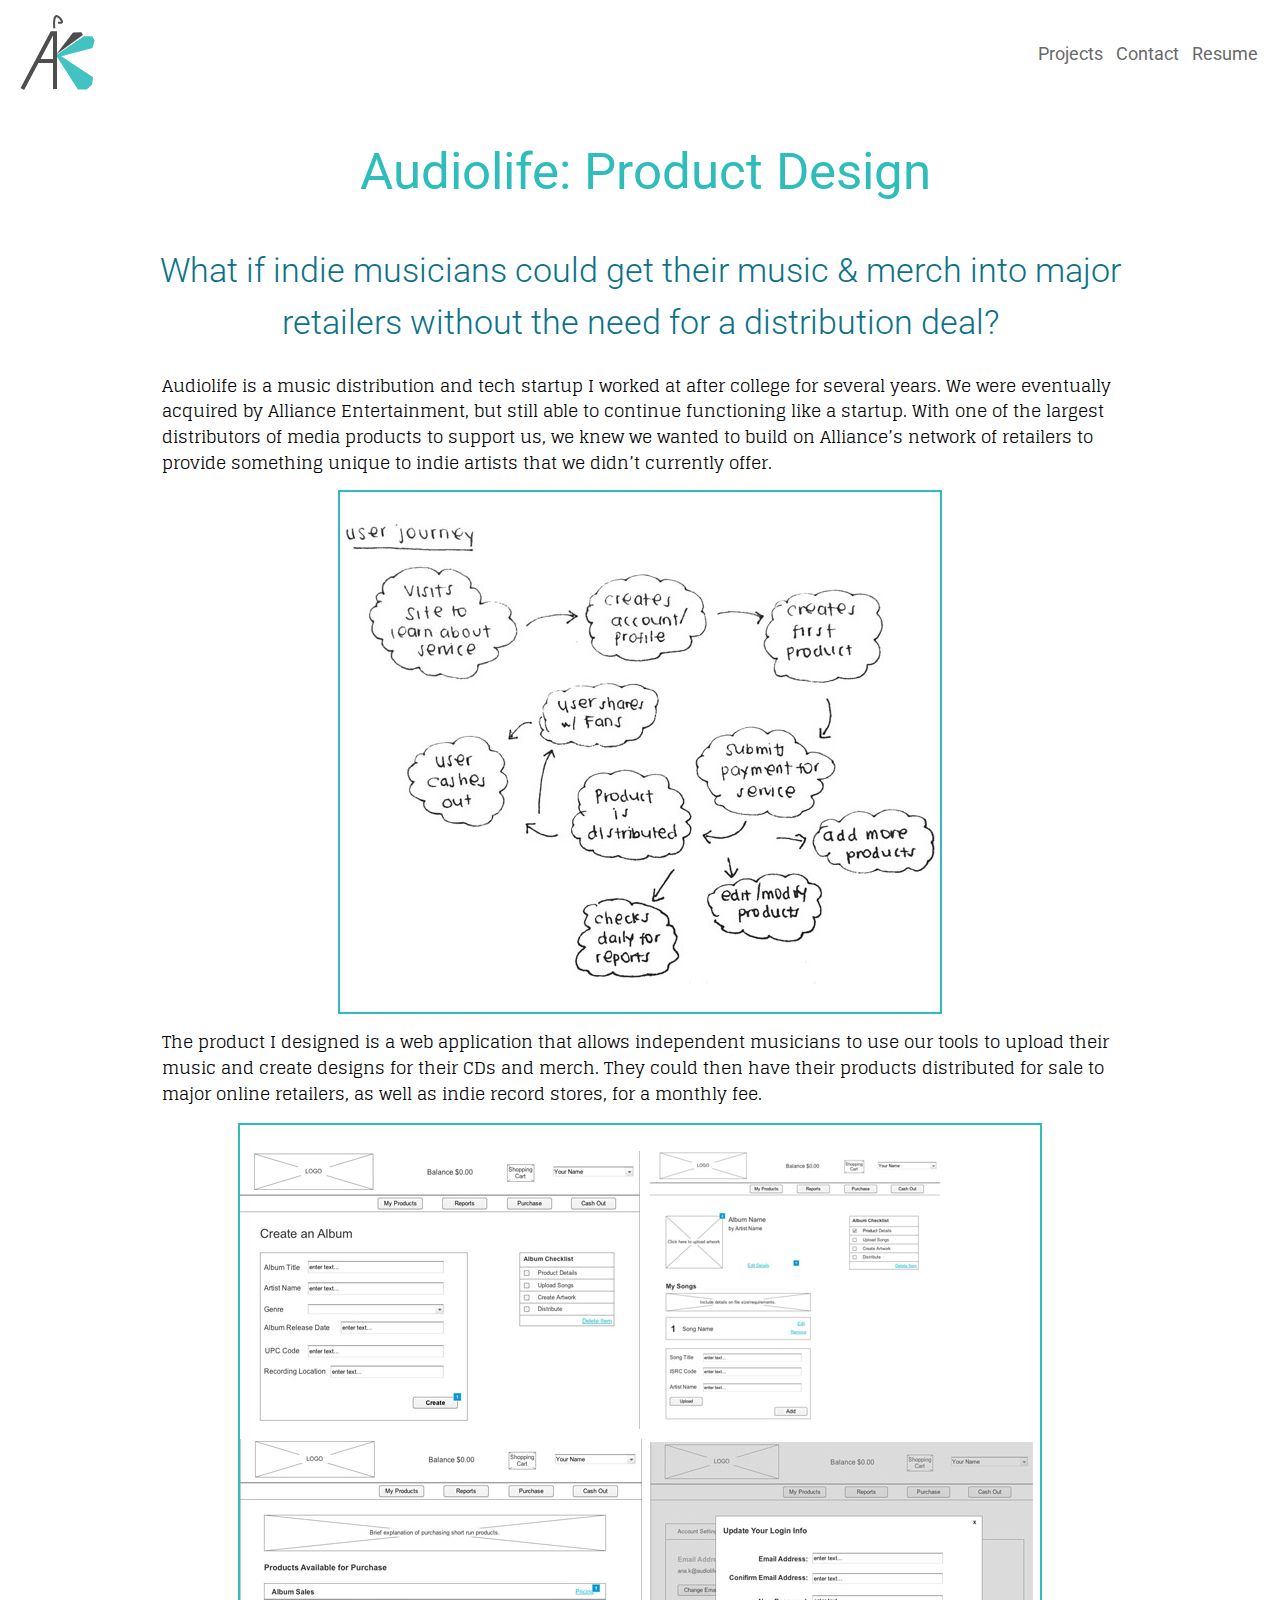
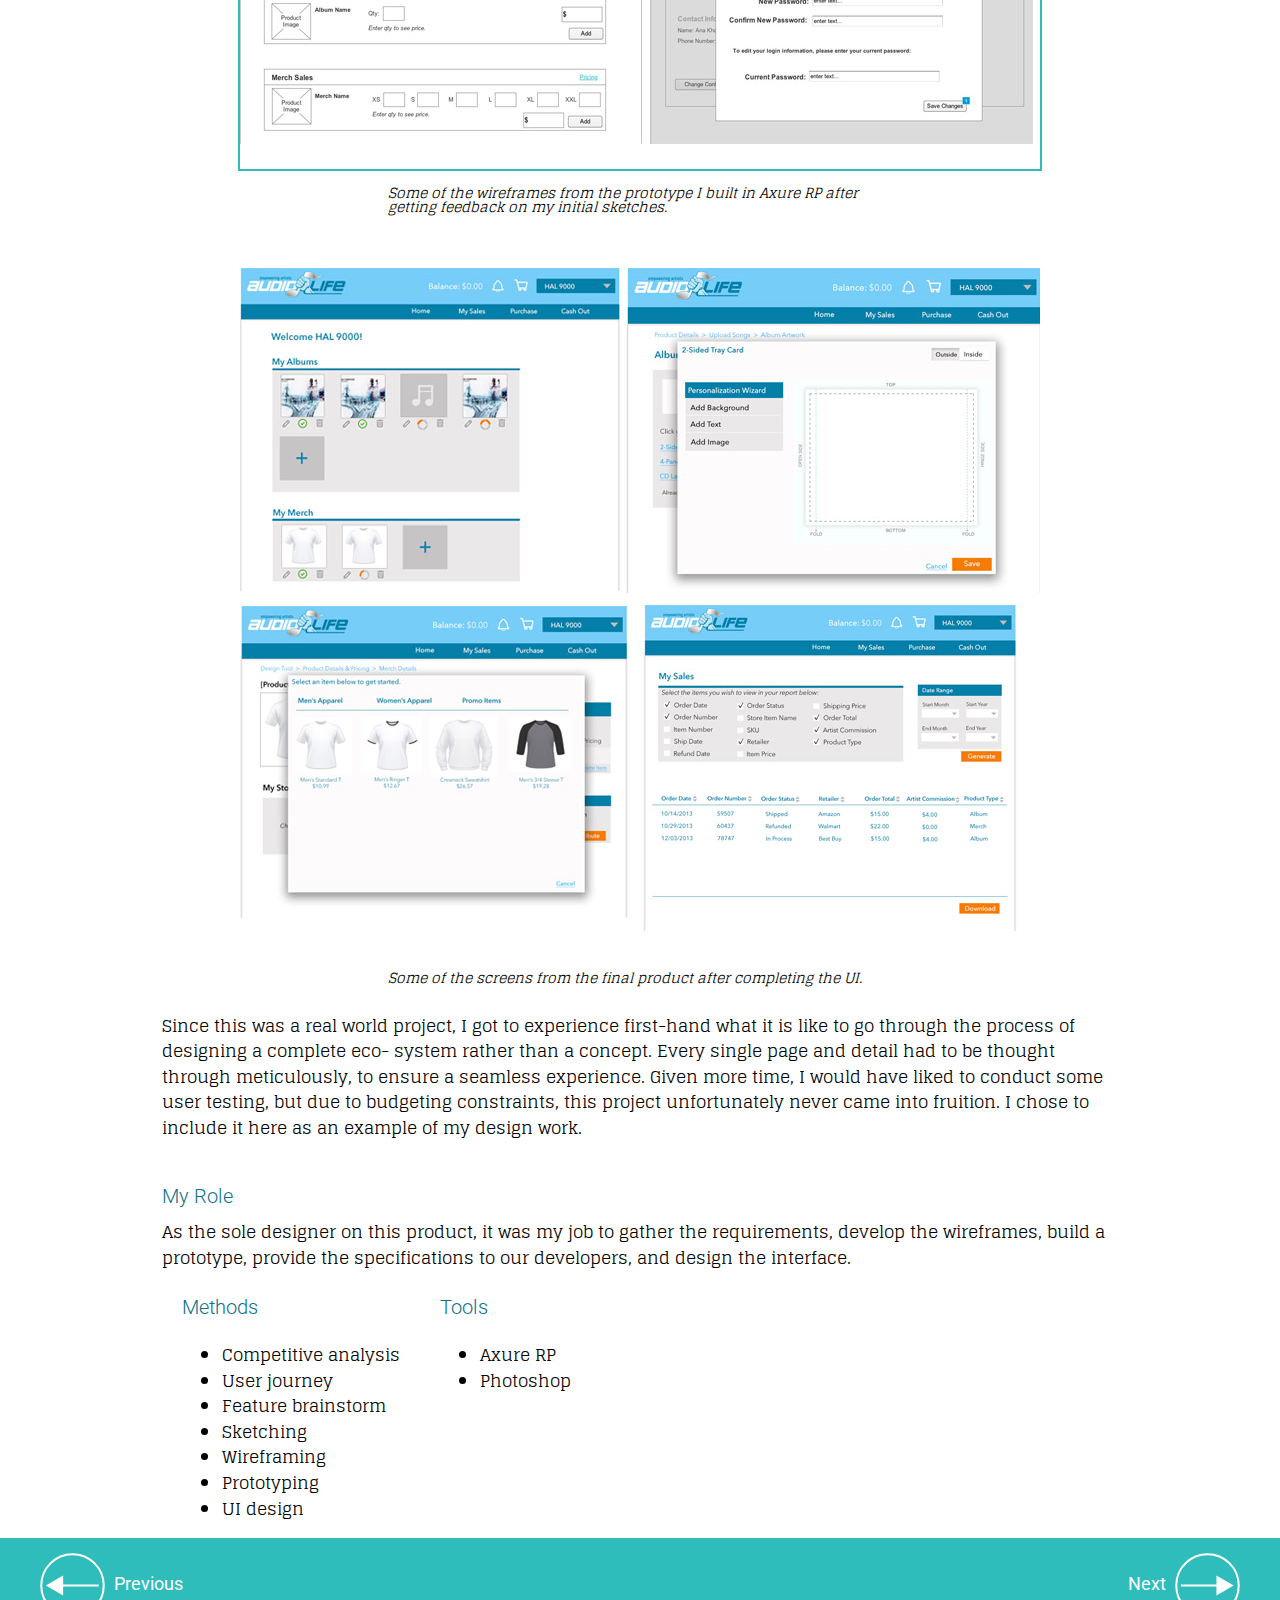
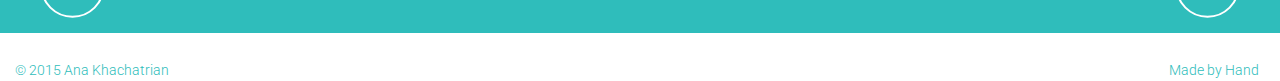
==== commit 370d91cf: "Edited content" ====
--- a/audiolife.html
+++ b/audiolife.html
@@ -13,7 +13,6 @@
         <link href='http://fonts.googleapis.com/css?family=Roboto:400,300,500' rel='stylesheet' type='text/css'>
         <link href='http://fonts.googleapis.com/css?family=Glegoo' rel='stylesheet' type='text/css'>
 
-    
         <title>Audiolife: Product Design</title>
         <meta name="description" content="Product design walkthrough for a web-based tool that allows indie musicians to sell their music and merchandise through major online retailers.">
 
@@ -68,7 +67,7 @@
 
             <figure class="caption">
                 <img class="border" src="images/audiolife/wireframes.jpg">
-                <figcaption><i>Some of the hi-fidelity wireframes from the prototype I built in Axure RP after getting feedback on my initial sketches.</i></figcaption>
+                <figcaption><i>Some of the wireframes from the prototype I built in Axure RP after getting feedback on my initial sketches.</i></figcaption>
             </figure>
 
 
@@ -82,7 +81,7 @@
             <div id="role_container">
                 <h4 id="role">My Role</h4>
 
-                <p>As the sole designer on this product, it was my job to gather the requirements, develop the wireframes, build a prototype, provide the specifications to our developers and design the interface.</p>
+                <p>As the sole designer on this product, it was my job to gather the requirements, develop the wireframes, build a prototype, provide the specifications to our developers, and design the interface.</p>
 
             
                     <div class="list">
--- a/css/style.css
+++ b/css/style.css
@@ -308,7 +308,7 @@
 /*Entire projects section*/
 #projects {
 	margin: 0 auto;
-	/*width: 90%;*/
+	width: 90%;
 	padding-top: 70px;
 	padding-bottom: 70px;
 	clear: both;
@@ -319,14 +319,15 @@
 	display: inline-block;
 	/*max-width: 400px;*/
 width: 33%;
-	vertical-align: top;	
+vertical-align: top;	
+	padding-top: 1em;
 }
 
 .projects img {
 	padding: 10px;
 	border: solid 2px #2FBDBB;
 	max-width: 100%;
-	display: block;
+display: inline-block;  /*Adding this aligned the text and images but messed up the overlay. */
 
 -webkit-box-sizing: border-box; /* Android ≤ 2.3, iOS ≤ 4 */
      -moz-box-sizing: border-box; /* Firefox ≤ 28 */
@@ -345,7 +346,7 @@
     color: white;
     bottom: 0;
     left: 0;
-    margin: 0;
+    /*margin: 0;*/
     opacity: 0;
     padding: 20px;
     position: absolute;
@@ -362,7 +363,7 @@
 	font-family: 'Roboto', Avenir, Helvetica, sans-serif;
 	font-weight: 400;
     font-size: 1em;
-    line-height: 1.5em;
+    /*line-height: 1.5em;*/
     color: #58585B;
 }
 
@@ -475,6 +476,14 @@
 	.projects {
 		width: 100%;
 	}
+
+	h1 {
+		font-size: 2em;
+	}
+
+	h3 {
+		font-size: 1.25em;
+	}
 }
 
 @media screen and (min-width: 45em) {
